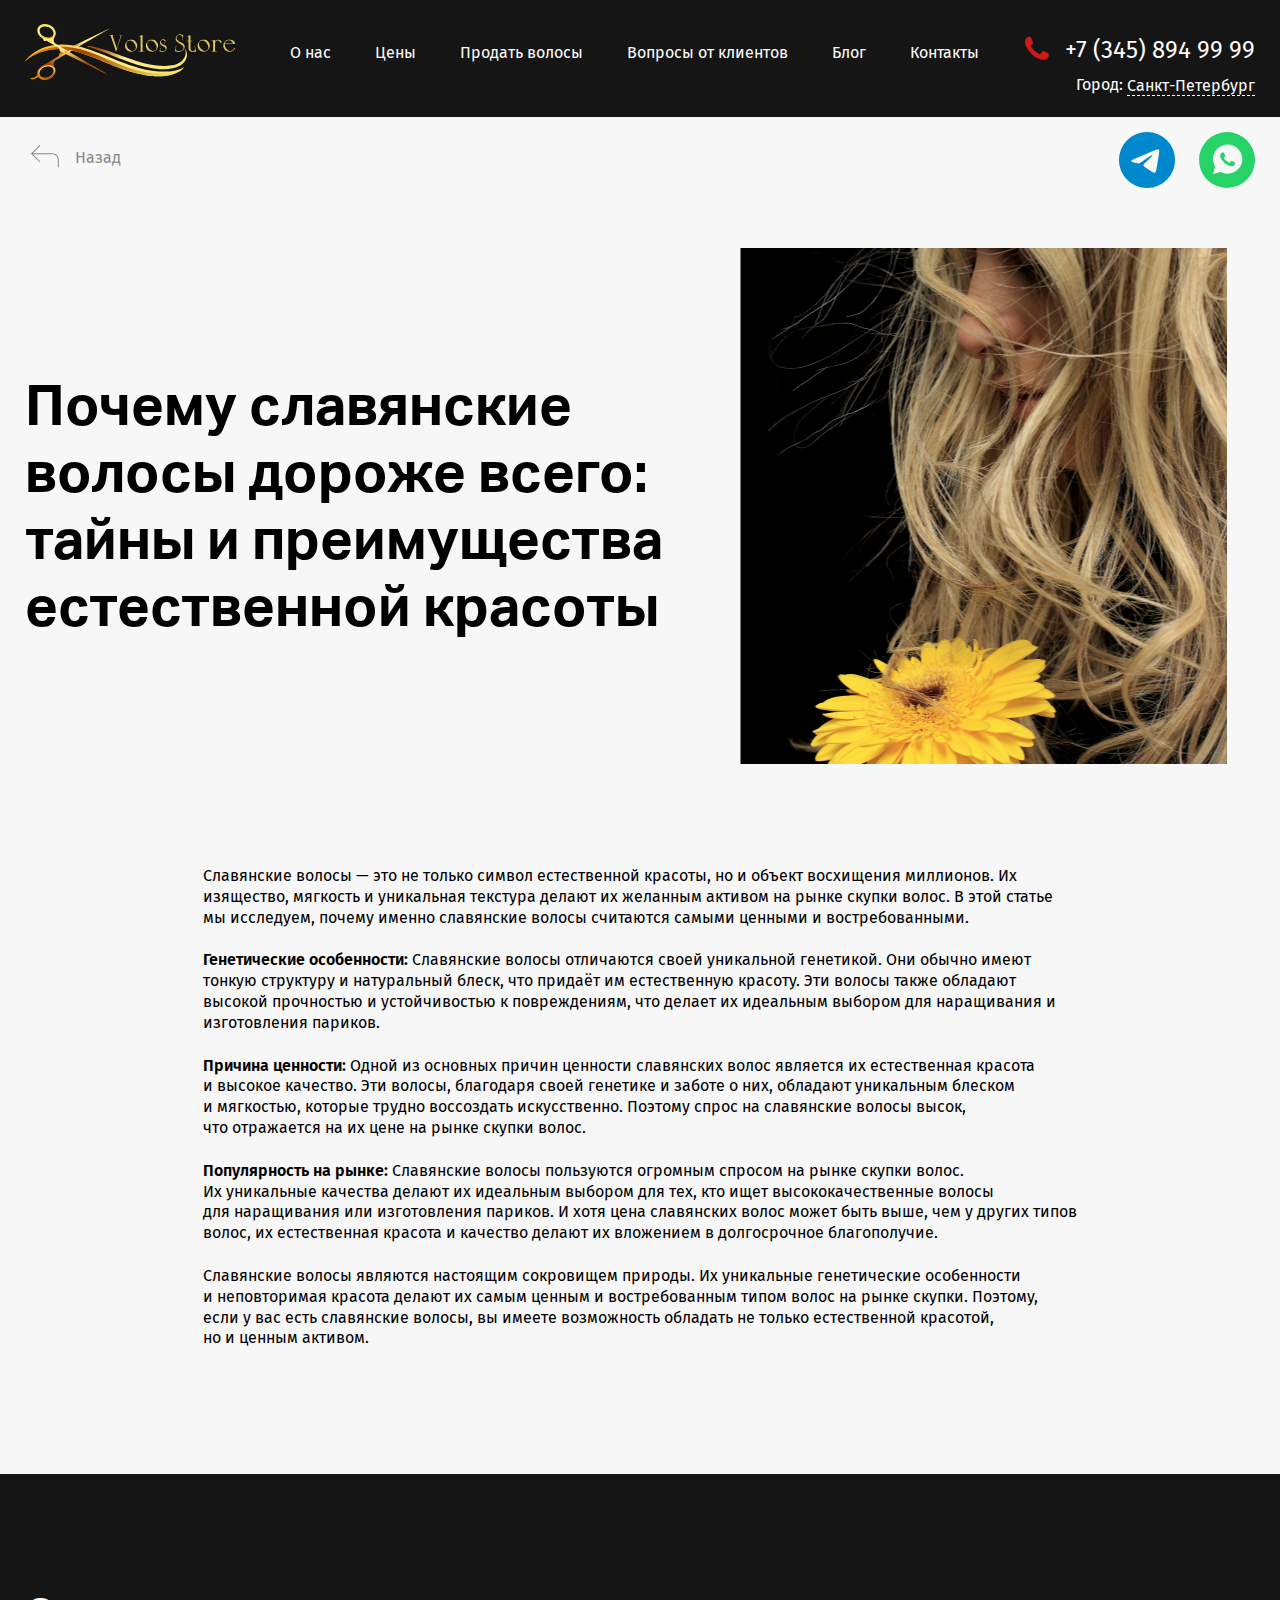
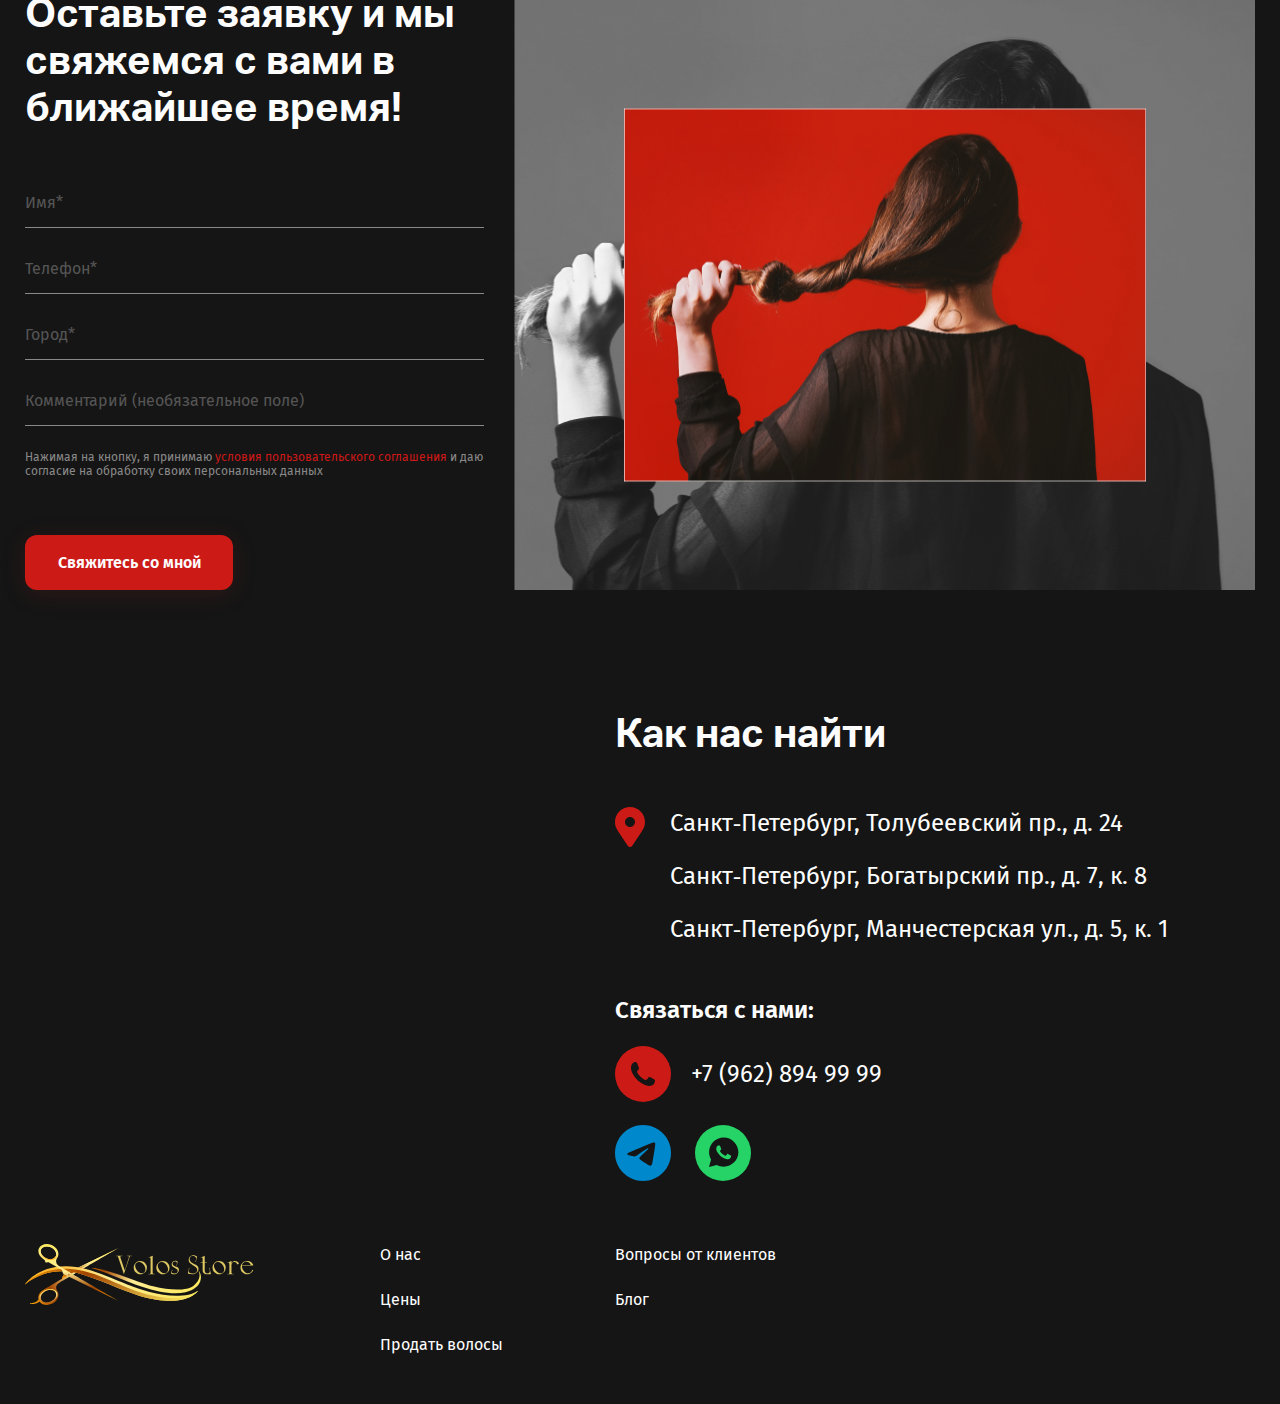
==== single.html @ 48280b81 "Add files via upload" ====
<!DOCTYPE html>
<html lang="ru">
<head>
	<meta charset="utf-8">
	<meta http-equiv="X-UA-Compatible" content="IE=edge" >
	<meta name="viewport" content="width=device-width, initial-scale=1.0">
	<meta name="description" content="">
	<link rel="stylesheet" type="text/css" href="style.css">
	<link rel="icon" type="image/png" href="favicon/favicon.ico" sizes="16x16">	
	<link rel="preconnect" href="https://fonts.googleapis.com">
	<link rel="preconnect" href="https://fonts.gstatic.com" crossorigin>
	<link href="https://fonts.googleapis.com/css2?family=Fira+Sans:ital,wght@0,100;0,200;0,300;0,400;0,500;0,600;0,700;0,800;0,900;1,100;1,200;1,300;1,400;1,500;1,600;1,700;1,800;1,900&display=swap" rel="stylesheet">
	<title></title>
</head>
<body>
	<div class="wrapper">
	<!-- Header -->		
	<header id="header">
		<div class="row">
			<div class="header_site">
				<div class="left">
					<a href="#" class="logo">
						<img src="img/logo.svg" alt="" />
					</a>
				</div>
				<div class="center">
					<div id="respNav">
						<ul class="resp_nav">
							<li><a href="#">О нас</a></li>
							<li><a href="#">Цены</a></li>
							<li><a href="#">Продать волосы</a></li>
							<li><a href="#">Вопросы от клиентов</a></li>
							<li><a href="#">Блог</a></li>
							<li><a href="#">Контакты</a></li>
						</ul>
					</div>
				</div>
				<div class="right">
					<div class="box_right">
						<div>
							<a class="tel_link" href="tel:+73458949999" >
								<svg width="24" height="25" viewBox="0 0 24 25" fill="none" xmlns="http://www.w3.org/2000/svg">
									<g clip-path="url(#clip0_225_394)">
									<path fill-rule="evenodd" clip-rule="evenodd" d="M23.5687 20.6638C22.8279 22.8468 19.9254 23.9355 17.8518 23.754C15.0198 23.5058 11.9382 22.0492 9.59895 20.4449C6.16053 18.0866 2.9397 14.4386 1.06288 10.5675C-0.263529 7.8322 -0.561128 4.46912 1.41169 1.97581C2.14129 1.0542 2.9301 0.561995 4.11571 0.504588C5.76052 0.427012 5.99092 1.33947 6.55573 2.76067C6.97653 3.82346 7.53813 4.90759 7.85174 6.00918C8.43894 8.06495 6.38612 8.15087 6.12692 9.83118C5.96532 10.8909 7.29013 12.312 7.88854 13.0676C9.06135 14.5477 10.471 15.8244 12.0614 16.7956C12.9718 17.3526 14.4422 18.3563 15.4854 17.8025C17.0918 16.9491 16.9398 14.3225 19.1862 15.2115C20.3494 15.6708 21.4758 16.3335 22.5863 16.9138C24.3031 17.809 24.2231 18.7368 23.5687 20.6638C24.0583 19.224 23.0791 22.1037 23.5687 20.6638Z" fill="#CC1A17"/>
									</g>
									<defs>
									<clipPath id="clip0_225_394">
									<rect width="24" height="24" fill="white" transform="translate(0 0.5)"/>
									</clipPath>
									</defs>
								</svg>
								+7 (345) 894 99 99
							</a>
						</div>
						<div>
							<p class="city_link_wrapp">Город: <a class="city_link" href="#">Санкт-Петербург</a></p>
						</div>
					</div>
				</div>
			</div>
		</div>					
	</header>
	<!-- /Header -->
	<!-- Content -->
	<div class="content">
	<!-- Section 1 - Single Page -->
	<section class="sect_1_sp grey_bg">
		<div class="row">
			<div class="header_box">
				<div>
					<a href="#" class="back_link">
						<svg width="40" height="40" viewBox="0 0 40 40" fill="none" xmlns="http://www.w3.org/2000/svg">
							<path d="M6.6665 16.6667L6.31295 17.0202L5.9594 16.6667L6.31295 16.3131L6.6665 16.6667ZM33.8332 30C33.8332 30.2761 33.6093 30.5 33.3332 30.5C33.057 30.5 32.8332 30.2761 32.8332 30L33.8332 30ZM14.6463 25.3536L6.31295 17.0202L7.02006 16.3131L15.3534 24.6464L14.6463 25.3536ZM6.31295 16.3131L14.6463 7.97978L15.3534 8.68689L7.02006 17.0202L6.31295 16.3131ZM6.6665 16.1667L27.3332 16.1667L27.3332 17.1667L6.6665 17.1667L6.6665 16.1667ZM33.8332 22.6667L33.8332 30L32.8332 30L32.8332 22.6667L33.8332 22.6667ZM27.3332 16.1667C30.923 16.1667 33.8332 19.0768 33.8332 22.6667L32.8332 22.6667C32.8332 19.6291 30.3707 17.1667 27.3332 17.1667L27.3332 16.1667Z" fill="#898989"/>
						</svg>
						Назад
					</a>
				</div>
				<div>
					<ul class="socials_list">
						<li><a href="#"><img src="img/tel.svg" alt="" /></a></li>
						<li><a href="#"><img src="img/wp.svg" alt="" /></a></li>
					</ul>
				</div>
			</div>
			<div class="single_article">
				<div class="left">
					<h2>Почему славянские волосы дороже всего: тайны и преимущества естественной красоты</h2>
				</div>
				<div class="right">
					<div class="img_box_5">
						<img src="img/img_20.jpg" alt="" />
					</div>
				</div>
			</div>
			<div class="single_article_text">
				<p>Славянские волосы — это не только символ естественной красоты, но и объект восхищения миллионов. Их изящество, мягкость и уникальная текстура делают их желанным активом на рынке скупки волос. В этой статье мы исследуем, почему именно славянские волосы считаются самыми ценными и востребованными.</p>
				<p><span>Генетические особенности:</span> Славянские волосы отличаются своей уникальной генетикой. Они обычно имеют тонкую структуру и натуральный блеск, что придаёт им естественную красоту. Эти волосы также обладают высокой прочностью и устойчивостью к повреждениям, что делает их идеальным выбором для наращивания и изготовления париков.</p>
				<p><span>Причина ценности:</span> Одной из основных причин ценности славянских волос является их естественная красота и высокое качество. Эти волосы, благодаря своей генетике и заботе о них, обладают уникальным блеском и мягкостью, которые трудно воссоздать искусственно. Поэтому спрос на славянские волосы высок, что отражается на их цене на рынке скупки волос.</p>
				<p><span>Популярность на рынке:</span> Славянские волосы пользуются огромным спросом на рынке скупки волос. Их уникальные качества делают их идеальным выбором для тех, кто ищет высококачественные волосы для наращивания или изготовления париков. И хотя цена славянских волос может быть выше, чем у других типов волос, их естественная красота и качество делают их вложением в долгосрочное благополучие.</p>
				<p>Славянские волосы являются настоящим сокровищем природы. Их уникальные генетические особенности и неповторимая красота делают их самым ценным и востребованным типом волос на рынке скупки. Поэтому, если у вас есть славянские волосы, вы имеете возможность обладать не только естественной красотой, но и ценным активом.</p>
			</div>
		</div>
	</section>
	<!-- Section 1 - Single Page -->
	<!-- Section 9 - Main Page -->
	<section class="sect_9_mp black_bg">
		<div class="row_3">
			<div class="contacts_templ">
				<div class="left">
					<div class="h2_wrapp">
						<h2>Оставьте заявку и мы свяжемся с вами в ближайшее время!</h2>
					</div>
					<form class="form">
						<div class="input_wrapp">
							<input type="text" name="name" placeholder="Имя*" />
						</div>
						<div class="input_wrapp">
							<input type="text" name="tel" placeholder="Телефон*" />
						</div>
						<div class="input_wrapp">
							<input type="text" name="city" placeholder="Город*" />
						</div>
						<div class="input_wrapp">
							<input type="text" name="comment" placeholder="Комментарий (необязательное поле)" />
						</div>
						<div class="form_text">
							<p>Нажимая на кнопку, я принимаю <a href="#">условия пользовательского соглашения</a> и даю согласие на обработку своих персональных данных</p>
						</div>
						<div class="submit_wrapp">
							<button type="submit" class="red_pill">Свяжитесь со мной</button>
						</div>
					</form>
				</div>
				<div class="right">
					<div class="img_box_4">
						<img src="img/img_18.jpg" alt="" />
						<img src="img/img_19.jpg" alt="" />
					</div>
				</div>
			</div>
		</div>
	</section>
	<!-- /Section 9 - Main Page -->
	<!-- Section 10 - Main Page -->
	<section class="sect_10_mp black_bg">
		<div class="row_3">
			<div class="contacts_article">
				<div class="left">
					<div class="map_box">
						<div id="map" data-zoom ="16" data-lat ="30.351900" data-long="60.079801" ></div>
					</div>
				</div>
				<div class="right">
					<div class="h2_wrapp">
						<h2>Как нас найти</h2>
					</div>
					<div class="contact_thumb">
						<svg width="30" height="40" viewBox="0 0 30 40" fill="none" xmlns="http://www.w3.org/2000/svg">
						<path d="M15 0C6.71625 0 0 6.71625 0 15C0 18.2619 1.06938 21.255 2.84688 23.7062C2.87875 23.765 2.88375 23.8306 2.92 23.8869L12.92 38.8869C13.3838 39.5825 14.165 40 15 40C15.835 40 16.6162 39.5825 17.08 38.8869L27.08 23.8869C27.1169 23.8306 27.1213 23.765 27.1531 23.7062C28.9306 21.255 30 18.2619 30 15C30 6.71625 23.2838 0 15 0ZM15 20C12.2387 20 10 17.7612 10 15C10 12.2387 12.2387 10 15 10C17.7612 10 20 12.2387 20 15C20 17.7612 17.7612 20 15 20Z" fill="#CC1A17"/>
						</svg>
						<p>Санкт‑Петербург, Толубеевский пр., д. 24
						<p>Санкт‑Петербург, Богатырский пр., д. 7, к. 8
						<p>Санкт‑Петербург, Манчестерская ул., д. 5, к. 1
					</div>
					<div class="contacts_links">
						<h3>Связаться с нами:</h3>
						<div>
							<a href="tel:+79628949999" class="contact_link">
								<svg width="56" height="56" viewBox="0 0 56 56" fill="none" xmlns="http://www.w3.org/2000/svg">
								<rect width="56" height="56" rx="28" fill="#CC1A17"/>
								<g clip-path="url(#clip0_225_260)">
								<path fill-rule="evenodd" clip-rule="evenodd" d="M39.5687 36.7932C38.8279 39.0444 35.9254 40.1671 33.8518 39.9799C31.0198 39.7239 27.9382 38.2218 25.599 36.5675C22.1605 34.1355 18.9397 30.3737 17.0629 26.3818C15.7365 23.5611 15.4389 20.093 17.4117 17.5219C18.1413 16.5715 18.9301 16.0639 20.1157 16.0047C21.7605 15.9247 21.9909 16.8657 22.5557 18.3312C22.9765 19.4272 23.5381 20.5452 23.8517 21.6811C24.4389 23.8011 22.3861 23.8897 22.1269 25.6224C21.9653 26.7152 23.2901 28.1807 23.8885 28.9599C25.0613 30.4862 26.471 31.8027 28.0614 32.8043C28.9718 33.3787 30.4422 34.4137 31.4854 33.8425C33.0918 32.9626 32.9398 30.254 35.1862 31.1707C36.3494 31.6443 37.4758 32.3278 38.5863 32.9262C40.3031 33.8493 40.2231 34.8061 39.5687 36.7932C40.0583 35.3085 39.0791 38.278 39.5687 36.7932Z" fill="#151515"/>
								</g>
								<defs>
								<clipPath id="clip0_225_260">
								<rect width="24" height="24" fill="white" transform="translate(16 16)"/>
								</clipPath>
								</defs>
								</svg>
								+7 (962) 894 99 99
							</a>
						</div>
						<div>
							<ul class="socials_list socials_list_2">
								<li><a href="#"><img src="img/tel_2.svg" alt="" /></a></li>
								<li><a href="#"><img src="img/wp_2.svg" alt="" /></a></li>
							</ul>
						</div>
					</div>
				</div>
			</div>
		</div>
	</section>
	<!-- /Section 10 - Main Page -->
	</div>
	<!-- /Content -->
	<!-- Footer -->
	<footer class="footer_section">
		<div class="row_3">
			<div class="footer_templ">
				<div>
					<a href="#" class="logo">
						<img src="img/logo_footer.svg" alt="" />
					</a>
				</div>
				<div>
					<ul class="footer_nav">
						<li><a href="#">О нас</a></li>
						<li><a href="#">Цены</a></li>
						<li><a href="#">Продать волосы</a></li>
					</ul>
					<ul class="footer_nav">
						<li><a href="#">Вопросы от клиентов</a></li>
						<li><a href="#">Блог</a></li>
					</ul>
				</div>
			</div>
		</div>
	</footer>
	<!-- /Footer -->
	</div>
	<link rel="stylesheet" type="text/css" href="responsive.css">
	<link rel="stylesheet" type="text/css" href="slick/slick.css">
	<script src="vendors/js/jquery.js"></script>
	<script src="vendors/js/massonry.js"></script>
	<script src="vendors/js/marquee.min.js"></script>
	<script src="slick/slick.min.js"></script>
	<script src="https://api-maps.yandex.ru/2.0-stable/?load=package.standard&lang=ru-RU"></script>
	<script src="js/scripts.js"></script>
</body>
</html>
---- style.css ----
@charset "utf-8";

/*------------------*/
/*-- Fonts --*/
/*------------------*/

@font-face {
    font-family: 'Aktiv Grotesk Corp';
    src: url('fonts/AktivGroteskCorp-Bold.eot');
    src: url('fonts/AktivGroteskCorp-Bold.eot?#iefix') format('embedded-opentype'),
        url('fonts/AktivGroteskCorp-Bold.woff2') format('woff2'),
        url('fonts/AktivGroteskCorp-Bold.woff') format('woff'),
        url('fonts/AktivGroteskCorp-Bold.ttf') format('truetype'),
        url('fonts/AktivGroteskCorp-Bold.svg#AktivGroteskCorp-Bold') format('svg');
    font-weight: bold;
    font-style: normal;
    font-display: swap;
}

/*-------------------------------------------*/
/* BASIC SETUP */
/*-------------------------------------------*/

* {
    margin: 0;
    padding: 0;
    -webkit-box-sizing: border-box;
    -moz-box-sizing: border-box;
    box-sizing: border-box;
}

html {
    -webkit-text-size-adjust: 100%;
}

html,
body {
    min-height: 100%;
    min-width: 100%;
    height: 100%;
}

body {
    background: #ffffff;
}

.wrapper {
    position: relative;
    display: flex;
    display: -ms-flexbox;
    display: -webkit-flex;
    flex-direction: column;
    -webkit-flex-direction: column;
    -ms-flex-direction: column;
    min-height: 100%;
    min-height: 100vh;
    padding-top: 117px;
    overflow-x: hidden;
    overflow-y: auto;
}

header {
    flex: 0 0 auto;
    -webkit-flex: 0 0 auto;
}

.content {
    flex: 1 0 auto;
    -webkit-flex: 1 0 auto;
}

footer {
    flex: 0 0 auto;
    -webkit-flex: 0 0 auto;
}

::-webkit-input-placeholder {color:#555555;}
::-moz-placeholder          {color:#555555;}
:-moz-placeholder           {color:#555555;}
:-ms-input-placeholder      {color:#555555;}

input,
textarea,
button,
select,
a,
img {
    outline: none;
}

select {
    -webkit-appearance: none;
    appearance: none;
    -moz-appearance;
    text-indent: 0.01px;
    text-overflow: "";
}

*::-ms-expand { display: none; }

input::-webkit-outer-spin-button,
input::-webkit-inner-spin-button {
    -webkit-appearance: none;
}

input[type="number"] {
    -moz-appearance: textfield;
}

input {
    -webkit-appearance: none;
    -moz-appearance
}

button {
    -webkit-appearance: none;
    -moz-appearance
}

textarea {
    resize: none;
    overflow: auto;
    -webkit-appearance: none;
    -moz-appearance;
}

input::-webkit-input-placeholder       {opacity: 1; transition: opacity .3s ease;}
input::-moz-placeholder                {opacity: 1; transition: opacity .3s ease;}
input:-moz-placeholder                 {opacity: 1; transition: opacity .3s ease;}
input:-ms-input-placeholder            {opacity: 1; transition: opacity .3s ease;}
input:focus::-webkit-input-placeholder {opacity: 0; transition: opacity .3s ease;}
input:focus::-moz-placeholder          {opacity: 0; transition: opacity .3s ease;}
input:focus:-moz-placeholder           {opacity: 0; transition: opacity .3s ease;}
input:focus:-ms-input-placeholder      {opacity: 0; transition: opacity .3s ease;}

textarea::-webkit-input-placeholder       {opacity: 1; transition: opacity .3s ease;}
textarea::-moz-placeholder                {opacity: 1; transition: opacity .3s ease;}
textarea:-moz-placeholder                 {opacity: 1; transition: opacity .3s ease;}
textarea:-ms-input-placeholder            {opacity: 1; transition: opacity .3s ease;}
textarea:focus::-webkit-input-placeholder {opacity: 0; transition: opacity .3s ease;}
textarea:focus::-moz-placeholder          {opacity: 0; transition: opacity .3s ease;}
textarea:focus:-moz-placeholder           {opacity: 0; transition: opacity .3s ease;}
textarea:focus:-ms-input-placeholder      {opacity: 0; transition: opacity .3s ease;}

.clearfix:after,
.clearfix:before {
    display: block;
    content: "";
}

/*-------------------------------------------*/
/* ----- DEFAULT STYLES ------ */
/*-------------------------------------------*/

section {
    position: relative;
    padding: 10px 0;
}

h1 {
    font-family: 'Aktiv Grotesk Corp';
    font-weight: bold;
    font-size: 56px;
    line-height: 120%;
    color: #272727;
}

h2 {
    font-family: 'Aktiv Grotesk Corp';
    font-weight: bold;
    font-size: 56px;
    line-height: 66px;
    color: #FDFDFD;
}

h3 {
    font-family: 'Aktiv Grotesk Corp';
    font-weight: bold;
    font-size: 40px;
    line-height: 47px;
    color: #272727;
}

h4 {
    font-family: 'Fira Sans';
    font-weight: normal;
    font-size: 16px;
    line-height: 130%;
    color: #000;
}

p {
    font-family: 'Fira Sans';
    font-weight: normal;
    font-size: 16px;
    line-height: 130%;
    color: #000;
}

a {
    text-decoration: none;
    font-family: 'Fira Sans';
    font-weight: normal;
    font-size: 16px;
    line-height: 130%;
    color: #000;
}

li {
    list-style: none;
    font-family: 'Fira Sans';
    font-weight: normal;
    font-size: 16px;
    line-height: 130%;
    color: #000;
}

img {
    outline: none;
    border: 1px solid transparent;
    border: none;
}

button:hover,
button:active,
a:hover,
a:active {
    -webkit-tap-highlight-color: rgba(0,0,0,0); 
    -webkit-tap-highlight-color: transparent;
}

input {

}

input:focus {

}

textarea {

}

textarea:focus {

}

/*-------------------------------------------*/
/* ----- REUSABLE COMPONENTS ------ */
/*-------------------------------------------*/

.row {
    width: 100%;
    margin: 0 auto;
    max-width: 1400px;
    padding: 0 25px;
}

.row_2 {
    width: 100%;
    margin: 0 auto;
    max-width: 1346px;
    padding: 0 25px;
}

.row_3 {
    width: 100%;
    margin: 0 auto;
    max-width: 1370px;
    padding: 0 25px;
}

.overflow_wrapp {
    overflow: hidden;
}

.align_center {
    text-align: center;
}

.align_right {
    text-align: right;
}

.align_left {
    text-align: left;
}

/*-------------------------------------------*/
/* ----- HEADER ------ */
/*-------------------------------------------*/

#header {
    width: 100%;
    padding: 14px 0 11px 0;
    background: #151515;
/*    position: fixed;*/
    position: absolute;
    top: 0;
    left: 0;
    z-index: 3;
}

.header_site {
    display: flex;
    flex-wrap: wrap;
}

.header_site > .left {
    width: 225px;
    padding: 10px 10px 10px 0;
}

.header_site > .center {
    width: calc(100% - 465px);
    padding: 10px 26px 10px 30px;
}

.header_site > .right {
    width: 240px;
    padding: 14px 0 10px 10px;
}

.logo {
    display: inline-block;
    vertical-align: top;
}

.logo img {
    display: block;
    width: auto;
    height: auto;
    max-width: 100%;
}

#respNav {
    padding: 19px 0 0 0;
}

.resp_nav {
    display: flex;
    justify-content: space-between;
}

.resp_nav li {
    padding: 0 10px;
}

.resp_nav li a {
    font-size: 16px;
    line-height: 19px;
    color: #FDFDFD;
    cursor: pointer;
    -webkit-transition-property: color;
    -webkit-transition-duration: .3s;
    -webkit-transition-timing-function: ease;

    -moz-transition-property: color;
    -moz-transition-duration: .3s;
    -moz-transition-timing-function: ease;

    -ms-transition-property: color;
    -ms-transition-duration: .3s;
    -ms-transition-timing-function: ease;

    -o-transition-property: color;
    -o-transition-duration: .3s;
    -o-transition-timing-function: ease;

    transition-property: color;
    transition-duration: .3s;
    transition-timing-function: ease;
}

.resp_nav li a:link,
.resp_nav li a:visited {
    color: #FDFDFD;
}

.resp_nav li a:active,
.resp_nav li a.active,
.resp_nav li a:hover {
    color: #CF1817;
}

.box_right {
    text-align: right;
}

.box_right > div {
    padding: 5px 0;
}

.box_right > div:last-child {
    padding-bottom: 0;
}

.tel_link {
    font-size: 24px;
    line-height: 29px;
    color: #FDFDFD;
    -webkit-transition-property: color;
    -webkit-transition-duration: .3s;
    -webkit-transition-timing-function: ease;

    -moz-transition-property: color;
    -moz-transition-duration: .3s;
    -moz-transition-timing-function: ease;

    -ms-transition-property: color;
    -ms-transition-duration: .3s;
    -ms-transition-timing-function: ease;

    -o-transition-property: color;
    -o-transition-duration: .3s;
    -o-transition-timing-function: ease;

    transition-property: color;
    transition-duration: .3s;
    transition-timing-function: ease;
}

.tel_link:link,
.tel_link:visited {
    color: #FDFDFD;
}

.tel_link:active,
.tel_link.active,
.tel_link:hover {
    color: #CF1817;
}

.tel_link svg {
    margin-right: 10px;
    position: relative;
    top: 3px;
}

.city_link_wrapp {
    font-size: 16px;
    line-height: 19px;
    color: #FDFDFD;
}

.city_link {
    display: inline-block;
    vertical-align: top;
    padding-top: 1px;
    font-size: 16px;
    line-height: 19px;
    color: #FDFDFD;
    border-bottom: 1px dashed #FDFDFD;
    -webkit-transition-property: border;
    -webkit-transition-duration: .3s;
    -webkit-transition-timing-function: ease;

    -moz-transition-property: border;
    -moz-transition-duration: .3s;
    -moz-transition-timing-function: ease;

    -ms-transition-property: border;
    -ms-transition-duration: .3s;
    -ms-transition-timing-function: ease;

    -o-transition-property: border;
    -o-transition-duration: .3s;
    -o-transition-timing-function: ease;

    transition-property: border;
    transition-duration: .3s;
    transition-timing-function: ease;
}

.city_link:link,
.city_link:visited {
    border-bottom: 1px dashed #FDFDFD;
}

.city_link:active,
.city_link.active,
.city_link:hover {
    border-bottom: 1px dashed transparent;
}



/* ----- Responsive Menu Button ------ */

.respmenubtn {
    /*display: inline-block;*/
    display: none;
    vertical-align: top;
    width: 26px;
    height: 26px;
    background: transparent;
    cursor: pointer;
    position: relative;
    top: 12px;
    z-index: 11;
    border: 1px solid transparent;
    margin-left: 10px;
}

.respmenubtn span {
    display: block;
    width: 24px;
    height: 2px;
    background: #1565C0;
    border-radius: 2px;
    -webkit-border-radius: 2px;
    margin: 0 auto 6px auto;
    -webkit-transition-property: transform, border, background;
    -webkit-transition-duration: .3s;
    -webkit-transition-timing-function: ease;

    -moz-transition-property: transform, border, background;
    -moz-transition-duration: .3s;
    -moz-transition-timing-function: ease;

    -ms-transition-property: transform, border, background;
    -ms-transition-duration: .3s;
    -ms-transition-timing-function: ease;

    -o-transition-property: transform, border, background;
    -o-transition-duration: .3s;
    -o-transition-timing-function: ease;

    transition-property: transform, border, background;
    transition-duration: .3s;
    transition-timing-function: ease;
}

.respmenubtn span:last-child {
    margin: 0 auto;
}

.respmenubtn:active {
    -webkit-tap-highlight-color: rgba(0,0,0,0); 
    -webkit-tap-highlight-color: transparent;
}

.respmenubtn:hover span {
    background: #FD8C04;
}

.respmenubtn.active span {
    position: relative;
    width: 30px;
    top: 0;
    left: -2px;
    background: #FD8C04;
}

.respmenubtn.active span:last-child {
    display: none;
}

.respmenubtn.active span:first-child {
    -webkit-transform: rotate(45deg);
    -moz-transform: rotate(45deg);
    -o-transform: rotate(45deg);
    transform: rotate(45deg);
    margin: 3px 0 0 0;
    position: relative;
    top: 2px;
    left: -2px;
}

.respmenubtn.active span:nth-child(2) {
    -webkit-transform: rotate(-45deg);
    -moz-transform: rotate(-45deg);
    -o-transform: rotate(-45deg);
    transform: rotate(-45deg);
}

/* ----- / Responsive Menu Button ------ */

/*-------------------------------------------*/
/* ----- CONTENT ------ */
/*-------------------------------------------*/

/*-- Section 1 - Main Page --*/

.sect_1_mp {
    background: #F7F7F7;
    position: relative;
    overflow: hidden;
}

.sect_1_mp > .row {
    position: relative;
    z-index: 2;
}

.shape {
    position: absolute;
    top: -2px;
    right: 26px;
}

.promo_img {
    background-position: center;
    background-size: cover;
    position: absolute;
    top: 0;
    left: 0;
    width: calc(50% - 20px);
    height: 100%;
}

.article {
    display: flex;
    justify-content: flex-end;
}

.right_descript {
    width: calc(50% + 20px);
    padding-left: 20px;
}

.socials_list {
    display: flex;
    justify-content: flex-end;
    margin: 0 -12px;
}

.socials_list li {
    padding: 5px 12px;
}

.socials_list li a {
    display: block;
    width: 56px;
    height: 56px;
    border-radius: 50%;
    cursor: pointer;
    position: relative;
    -webkit-transition-property: top;
    -webkit-transition-duration: .3s;
    -webkit-transition-timing-function: ease;

    -moz-transition-property: top;
    -moz-transition-duration: .3s;
    -moz-transition-timing-function: ease;

    -ms-transition-property: top;
    -ms-transition-duration: .3s;
    -ms-transition-timing-function: ease;

    -o-transition-property: top;
    -o-transition-duration: .3s;
    -o-transition-timing-function: ease;

    transition-property: top;
    transition-duration: .3s;
    transition-timing-function: ease;
}

.socials_list li a:link,
.socials_list li a:visited {
    top: 0;
}

.socials_list li a:active,
.socials_list li a.active,
.socials_list li a:hover {
    top: 10px;
}

.socials_list li a img {
    display: block;
    max-width: 100%;
    width: auto;
}

.article_descript {
    padding: 61px 0 63px 0;
}

.h1_wrapp {
    padding: 15px 0 15px 0;
}

.h1_wrapp h1 {

}

.h1_wrapp h1 span {
    leading-trim: both;
    text-edge: cap;
    background: linear-gradient(180deg, #CF1817 62.88%, #690C0C 111.36%);
    -webkit-background-clip: text;
    -webkit-text-fill-color: transparent;
    background-clip: text;
    text-fill-color: transparent;
}

.h3_wrapp {
    padding: 10px 0;
}

.h3_wrapp h3 {
    font-size: 40px;
    line-height: 120%;
    color: #272727;
}

.red_pill {
    display: inline-flex;
    flex-direction: row;
    justify-content: center;
    align-items: center;
    padding: 16px 15px 16px 15px;
    min-width: 208px;
    min-height: 55px;
    background: #CC1A17;
    box-shadow: 0 4px 25px rgba(147, 41, 36, .2);
    border-radius: 12px;
    border: none;
    font-family: 'Fira Sans';
    font-weight: 600;
    font-size: 16px;
    line-height: 19px;
    color: #FDFDFD;
    cursor: pointer;
    -webkit-transition-property: box-shadow;
    -webkit-transition-duration: .3s;
    -webkit-transition-timing-function: ease;

    -moz-transition-property: box-shadow;
    -moz-transition-duration: .3s;
    -moz-transition-timing-function: ease;

    -ms-transition-property: box-shadow;
    -ms-transition-duration: .3s;
    -ms-transition-timing-function: ease;

    -o-transition-property: box-shadow;
    -o-transition-duration: .3s;
    -o-transition-timing-function: ease;

    transition-property: box-shadow;
    transition-duration: .3s;
    transition-timing-function: ease;
}

.red_pill:link,
.red_pill:visited {
    box-shadow: 0 4px 25px rgba(147, 41, 36, .2);
}

.red_pill:active,
.red_pill.active,
.red_pill:hover {
    box-shadow: 0 4px 25px rgba(147, 41, 36, .8);
}

.article_descript .red_pill {
    margin: 33px 0 20px 0;
}

.present {
    display: inline-flex;
    margin: 27px 0 0 0;
    font-family: 'Aktiv Grotesk Corp';
    font-weight: bold;
    font-size: 24px;
    line-height: 28px;
    color: #272727;
}

.box {
    display: inline-block;
    vertical-align: top;
    width: 36px;
    height: 36px;
    background-image: url(img/box.svg);
    background-position: center;
    background-repeat: no-repeat;
    background-size: contain;
}

.present i {
    margin-right: 15px;
    position: relative;
    top: -5px;
}

/*-- /Section 1 - Main Page --*/

/*-- Section 2 - Main Page --*/

.black_bg {
    background: #151515;
}

.sect_2_mp {
    padding-bottom: 1px;
    z-index: 2;
}

.thumbnails {
    display: flex;
    flex-wrap: wrap;
    justify-content: center;
    margin: 86px 0 84px 0;
}

.thumb {
    width: calc(25% - 40px);
    margin: 20px;
    max-width: 272px;
    background: #404040;
    box-shadow: 7px 7px 13px rgba(20, 20, 20, .4), 10px 7px 30.4px rgba(122, 40, 40, 0.1);
    border-radius: 12px;
    padding: 23px 22px 10px 22px;
}

.thumb_header {
    position: relative;
    padding: 9px 0 10px 50px;
}

.thumb_header img {
    position: absolute;
    top: 0;
    left: 0;
}

.thumb_header h3 {
    font-family: 'Fira Sans';
    font-weight: 600;
    font-size: 16px;
    line-height: 19px;
    color: #FDFDFD;
}

.thumb_content {
    padding: 12px 0 12px 0;
}

.thumb_content p {
    font-size: 16px;
    line-height: 19px;
    color: #FDFDFD;
}

.article_2 {
    display: flex;
    flex-wrap: wrap;
}

.article_2 > .left {
    width: calc(100% - 667px);
    padding: 0px 55px 0 0;
}

.article_2 > .right {
    width: 667px;
    padding: 12px 0 0 0;
}

.article_2 h2 {
    padding: 0 0 26px 0;
}

.article_2 p {
    padding: 26px 0 12px 0;
    font-size: 16px;
    line-height: 130%;
    color: #FDFDFD;
}

.article_2 ul {

}

.article_2 ul li {
    display: block;
    position: relative;
    margin: 23px 0;
    padding: 0 0 0 25px;
    font-size: 16px;
    line-height: 130%;
    color: #FDFDFD;
}

.article_2 ul li:before {
    display: block;
    content: "";
    position: absolute;
    top: 5px;
    left: 0;
    width: 8px;
    height: 8px;
    background: #CC1A17;
    border-radius: 50%;
}

.article_2 ul li span {
    color: #CC1A17;
    font-weight: 600;
}

.img_box {
    width: 667px;
    height: 539px;
    position: relative;
    overflow: hidden;
}

.img_box img:nth-child(1) {
    display: block;
    width: auto;
    height: auto;
    min-width: 100%;
    min-height: 100%;
    position: absolute;
    top: 50%;
    left: 50%;
    transform: translate(-50%, -50%);
    filter: grayscale(100);
}

.img_box img:nth-child(2) {
    display: block;
    width: auto;
    height: auto;
    max-width: 100%;
    max-height: 100%;
    position: absolute;
    top: 50%;
    left: 50%;
    transform: translate(-50%, -50%);
    z-index: 2;
}

.gallery_wrapp {
    padding: 106px 0 104px 0;
}

.h2_wrapp {

}

.h2_wrapp h2 {

}

.gallery {
    display: flex;
    flex-wrap: wrap;
    margin: 43px -15px;
}

.gal_item {
    width: calc(25% - 30px);
    margin: 12px 15px;
}

.moved_line_wrapp {
    position: relative;
    top: 1px;
}

.moved_line_wrapp:before {
    display: block;
    content: "";
    width: 130% ;
    height: 90px;
    background: radial-gradient(103.56% 84.91% at 42.88% 45%, #D51817 0%, #76070D 100%), #CF1817;
    border: 1px solid #151515;
    position: absolute;
    top: -40px;
    left: -27%;
    transform: rotate(9deg);
}

.moved_line {
    white-space: nowrap;
    height: 90px;
    background: radial-gradient(144.44% 118.43% at 42.88% 45%, #D51817 0%, #76070D 100%);
    border: 1px solid #070E0D;
    overflow: hidden;
    position: relative;
    z-index: 2;
}

.moved_line p {
    display: inline-block;
    vertical-align: top;
    padding: 0 50px;
    text-transform: uppercase;
    font-family: 'Aktiv Grotesk Corp';
    font-weight: 700;
    font-size: 24px;
    line-height: 89px;
    color: #070E0D;
}

/*-- /Section 2 - Main Page --*/

/*-- Section 3 - Main Page --*/

.sect_3_mp {

}

.grey_bg {
    background-color: #F7F7F7;
}

.thumbnails_2 {
    display: flex;
    flex-wrap: wrap;
    border-radius: 10px;
    overflow: hidden;
    margin: 106px auto 94px auto;
}

.thumb_2 {
    width: 33.33%;
    min-height: 300px;
    overflow: hidden;
    position: relative;
    background-color: #FDFDFD;
    padding: 21px 20px 10px 40px;
}

.thumb_2 h3 {
    padding: 9px 0;
    font-weight: 700;
    font-size: 40px;
    line-height: 47px;
    color: #272727;
}

.thumb_2 ul {

}

.thumb_2 ul li {
    margin: 20px 0;
    display: block;
    position: relative;
    padding-left: 25px;
    font-size: 16px;
    line-height: 19px;
    color: #272727;
}

.thumb_2 ul li:before {
    display: block;
    content: "";
    width: 8px;
    height: 8px;
    background: #CC1A17;
    position: absolute;
    top: 4px;
    left: 0;
    border-radius: 50%;
}

.thumb_2 {

}

.thumb_2 img {
    display: block;
    width: auto;
    height: auto;
    min-width: 100%;
    min-height: 100%;
    position: absolute;
    top: 50%;
    left: 50%;
    transform: translate(-50%, -50%);
}

/*-- /Section 3 - Main Page --*/

/*-- Section 4 - Main Page --*/

.article_3 {
    display: flex;
    flex-wrap: wrap;
}

.article_3 > .left {
    width: calc(100% - 651px);
    padding-right: 45px;
}

.article_3 > .right {
    width: 651px;
}

.article_3 {

}

.article_3 h2 {
    padding: 33px 0 25px 0;
    font-weight: 700;
    font-size: 40px;
    line-height: 47px;
    background: linear-gradient(180deg, #CF1817 62.88%, #690C0C 111.36%);
    -webkit-background-clip: text;
    -webkit-text-fill-color: transparent;
    background-clip: text;
    text-fill-color: transparent;
}

.article_3 h3 {
    padding: 25px 0;
    font-family: 'Fira Sans';
    font-weight: normal;
    font-size: 24px;
    line-height: 29px;
    color: #030303;
}

.table_price {
    max-width: 435px;
}

.table_price .table_row {
    display: flex;
    padding: 5px 0;
}

.table_price .table_row > div:nth-child(1) {
    width: 50%;
    padding: 5px 5px 5px 0;
}

.table_price .table_row > div:nth-child(2) {
    width: 50%;
    padding: 5px 0 5px 5px;
}

.table_price .table_row > div:nth-child(1) p {
    position: relative;
    padding-left: 17px;
    font-size: 24px;
    line-height: 29px;
    color: #030303;
}

.table_price .table_row > div:nth-child(2) p {
    text-align: right;
    font-weight: 600;
    font-size: 24px;
    line-height: 29px;
    color: #030303;
}

.table_price .table_row > div:nth-child(1) p:before {
    display: block;
    content: "";
    width: 8px;
    height: 8px;
    background: #CC1A17;
    position: absolute;
    top: 11px;
    left: 0;
    border-radius: 50%;
}

.important_box {
    max-width: 500px;
    margin: 25px 0;
    padding: 5px 5px 5px 80px;
    position: relative;
}

.important_box:before {
    display: block;
    content: "";
    width: 56px;
    height: 56px;
    background-position: center;
    background-size: contain;
    background-image: url(img/important.svg);
    position: absolute;
    top: 6px;
    left: 0;
}

.important_box p {
    font-size: 24px;
    line-height: 29px;
    color: #030303;
}

.img_box_2 {
    width: 651px;
    height: 539px;
    position: relative;
    overflow: hidden;
}

.img_box_2 img:nth-child(1) {
    display: block;
    width: auto;
    height: auto;
    min-width: 100%;
    min-height: 100%;
    position: absolute;
    top: 50%;
    left: 50%;
    transform: translate(-50%, -50%);
    filter: grayscale(100);
}

.img_box_2 img:nth-child(2) {
    display: block;
    width: auto;
    height: auto;
    max-width: 100%;
    max-height: 100%;
    position: absolute;
    top: 50%;
    left: 50%;
    transform: translate(-50%, -50%);
    z-index: 2;
}

/*-- /Section 4 - Main Page --*/

/*-- Section 5 - Main Page --*/

.sect_5_mp {

}

.article_4 {
    display: flex;
    flex-wrap: wrap;
    align-items: flex-end;
    padding: 86px 0 58px 0;
}

.article_4 > .left {
    width: 651px;
}

.article_4 > .right {
    width: calc(100% - 651px);
    padding-left: 35px;
}

.img_box_3 {
    width: 651px;
    height: 539px;
    position: relative;
    overflow: hidden;
}

.img_box_3 img:nth-child(1) {
    display: block;
    width: auto;
    height: auto;
    min-width: 100%;
    min-height: 100%;
    position: absolute;
    top: 50%;
    left: 50%;
    transform: translate(-50%, -50%);
    filter: grayscale(100);
}

.img_box_3 img:nth-child(2) {
    display: block;
    width: auto;
    height: auto;
    max-width: 100%;
    max-height: 100%;
    position: absolute;
    top: 50%;
    left: 50%;
    transform: translate(-50%, -50%);
    z-index: 2;
}

.article_4_descript {

}

.article_4_descript h2 {
    padding: 25px 0;
    font-weight: 700;
    font-size: 40px;
    line-height: 47px;
    color: #272727;
}

.article_4_descript p {
    padding: 25px 0;
    font-size: 16px;
    line-height: 130%;
    color: #272727;
}

.article_4_descript .red_pill {
    padding-left: 33px;
    padding-right: 33px;
    margin-top: 6px;
}

/*-- /Section 5 - Main Page --*/

/*-- Section 6 - Main Page --*/

.sect_6_mp {

}

.h2_wrapp {

}

.h2_wrapp.black {

}

.h2_wrapp.black h2 {
    font-weight: 700;
    font-size: 40px;
    line-height: 47px;
    color: #272727;
}

.thumbnails_3 {
    display: flex;
    flex-wrap: wrap;
    margin: 31px -15px;
}

.thumb_3 {
    width: calc(25% - 30px);
    height: 154px;
    margin: 15px;
    padding: 20px 25px 10px 25px;
    background: #FDFDFD;
    border: 1px solid #E5E5E5;
    box-shadow: 7px 7px 12.8px rgba(20, 20, 20, 0.05), 10px 7px 30.4px rgba(122, 40, 40, 0.1);
    border-radius: 12px;
}

.thumb_3_header {
    position: relative;
    padding: 7px 0 7px 50px;
}

.thumb_3_header img {
    display: block;
    max-width: 100%;
    width: auto;
    height: auto;
    position: absolute;
    top: 0;
    left: 0;
}

.thumb_3_header h3 {
    font-family: 'Fira Sans';
    font-weight: 600;
    font-size: 16px;
    line-height: 19px;
    color: #272727;
}

.thumb_3_content {
    padding: 15px 0;
}

.thumb_3_content p {
    font-size: 16px;
    line-height: 19px;
    color: #272727;
}

/*-- /Section 6 - Main Page --*/

/*-- Section 7 - Main Page --*/

.sect_7_mp {

}

.shape_2 {
    position: absolute;
    bottom: 0;
    right: 61px;
}

.table_2_wrapp {
    padding: 25px 0 20px 0;
}

.table_2 {
    margin: 48px 0 48px 0;
}

.table_2_row {
    display: flex;
    flex-wrap: wrap;
    align-items: center;
    border-bottom: 1px solid #D2D2D2;
    padding: 27px 180px 29px 170px;
}

.table_2_row:nth-child(1) {
    border-top: 1px solid #D2D2D2;
}

.table_2_row > div:nth-child(1) {
    width: 70px;
    padding: 10px 10px 10px 10px;
}

.table_2_row > div:nth-child(2) {
    width: calc(57% - 70px);
    padding: 10px 10px 10px 10px;
    text-align: center;
}

.table_2_row > div:nth-child(3) {
    width: 43%;
    padding: 10px 10px 10px 10px;
}

.num {

}

.table_2 h3 {
    font-weight: 700;
    font-size: 32px;
    line-height: 37px;
    color: #272727;
}

.table_2_row p {
    font-size: 16px;
    line-height: 130%;
    color: #272727;
}

.table_2_row > div:nth-child(3) p {
    padding: 23px 0 24px 0;
    border-bottom: 1px solid #D2D2D2;
}

.table_2_row > div:nth-child(3) p:nth-child(1) {
    padding-top: 0;
}

.table_2_row > div:nth-child(3) p:last-child {
    border-bottom: none;
    padding-bottom: 0;
}

.table_2_row p.num {
    font-family: 'Aktiv Grotesk Corp';
    font-weight: 700;
    font-size: 40px;
    line-height: 47px;
    color: #CC1A17;
}

.faq_wrapp {
    max-width: 834px;
    padding: 39px 0 46px 0;
}

.faq_wrapp .h2_wrapp {

}

.faqs {
    padding: 28px 0 28px 0;
}

.faq_item {
    padding: 26px 0 27px 0;
    border-bottom: 1px solid #D2D2D2;
}

.faq_item_title {
    position: relative;
    cursor: pointer;
}

.faq_item_title:after {
    display: block;
    content: "";
    width: 32px;
    height: 32px;
    background-position: center;
    background-size: contain;
    background-image: url(img/arrow.svg);
    position: absolute;
    top: calc(50% - 16px);
    right: 3px;
    transform: rotate(0);
    opacity: 1;
    -webkit-transition-property: transform, opacity;
    -webkit-transition-duration: .3s;
    -webkit-transition-timing-function: ease;

    -moz-transition-property: transform, opacity;
    -moz-transition-duration: .3s;
    -moz-transition-timing-function: ease;

    -ms-transition-property: transform, opacity;
    -ms-transition-duration: .3s;
    -ms-transition-timing-function: ease;

    -o-transition-property: transform, opacity;
    -o-transition-duration: .3s;
    -o-transition-timing-function: ease;

    transition-property: transform, opacity;
    transition-duration: .3s;
    transition-timing-function: ease;
}

.faq_item.active .faq_item_title:after {
    transform: rotate(-180deg);
    opacity: .3;
}

.faq_item_title h3 {
    font-weight: 700;
    font-size: 24px;
    line-height: 28px;
    color: #151515;
}

.faq_item_content {
    max-width: 670px;
    padding: 28px 0 0 0;
}

.faq_item_content p {
    font-size: 16px;
    line-height: 130%;
    color: #151515;
}

.dr_title {

}

.dr_content {
    display: none;
}

/*-- /Section 7 - Main Page --*/

/*-- Section 8 - Main Page --*/

.sect_8_mp {

}

.slider_header {
    display: flex;
    flex-wrap: wrap;
}

.slider_header > div:nth-child(1) {
    width: calc(100% - 250px);
    padding: 0 10px 0 0;
}

.slider_header > div:nth-child(2) {
    width: 250px;
    padding: 0 0 0 10px;
}

.slider_header h2 {
    font-weight: 700;
    font-size: 40px;
    line-height: 47px;
    color: #272727;
}

.slider_nums {
    display: flex;
    justify-content: flex-end;
    font-size: 32px;
    line-height: 38px;
    color: #272727; 
}

.slider_nums p {
    letter-spacing: 8px;
    font-size: 32px;
    line-height: 38px;
    color: #272727;
}

#curSl {

}

#slLenght {

}

.slider {
    margin: 34px -14px 75px -14px;
}

.slide {
    padding: 20px 14px 30px 14px;
}

.news_thumb {
    width: 429px;
    background: #FDFDFD;
    border: 1px solid #E5E5E5;
    box-shadow: 7px 7px 24px rgba(86, 18, 18, 0.1);
    border-radius: 12px;
    padding: 24px 24px 21px 24px;
}

.news_thumb .news_img_box {
    display: block;
    height: 245px;
    margin-bottom: 10px;
    overflow: hidden;
    position: relative;
}

.news_thumb .news_img_box img {
    display: block;
    width: auto;
    height: auto;
    min-width: 100%;
    min-height: 100%;
    position: absolute;
    top: 50%;
    left: 50%;
    transform: translate(-50%, -50%);
}

.news_thumb h3 {
    padding: 12px 0;
    font-family: 'Fira Sans';
    font-weight: 600;
    font-size: 16px;
    line-height: 19px;
    color: #272727;
}

.news_thumb p {
    padding: 12px 0;
    font-size: 16px;
    line-height: 130%;
    color: #272727;
}

.news_thumb_content {
    min-height: 146px;
}

.transparent_pill {
    display: inline-flex;
    flex-direction: row;
    justify-content: center;
    align-items: center;
    padding: 16px 15px 16px 15px;
    min-width: 208px;
    min-height: 55px;
    background: transparent;
    border: 2px solid #CC1A17;
    filter: drop-shadow(0px 4px 25px rgba(147, 41, 36, 0.2));
    border-radius: 12px;
    font-family: 'Fira Sans';
    font-weight: 600;
    font-size: 16px;
    line-height: 19px;
    color: #CF1817;
    -webkit-transition-property: background, color;
    -webkit-transition-duration: .3s;
    -webkit-transition-timing-function: ease;

    -moz-transition-property: background, color;
    -moz-transition-duration: .3s;
    -moz-transition-timing-function: ease;

    -ms-transition-property: background, color;
    -ms-transition-duration: .3s;
    -ms-transition-timing-function: ease;

    -o-transition-property: background, color;
    -o-transition-duration: .3s;
    -o-transition-timing-function: ease;

    transition-property: background, color;
    transition-duration: .3s;
    transition-timing-function: ease;
}

.transparent_pill:link,
.transparent_pill:visited {
    background: transparent;
    color: #CF1817;
}

.transparent_pill:active,
.transparent_pill.active,
.transparent_pill:hover {
    background: #CF1817;
    color: #fff;
}

.news_thumb .transparent_pill {
    margin-top: 17px;
}

.prev_arrow {
    width: 32px;
    height: 32px;
    border: none;
    background-color: transparent;
    cursor: pointer;
}

.next_arrow {
    width: 32px;
    height: 32px;
    border: none;
    background-color: transparent;
    cursor: pointer;
}

.slider_nums .prev_arrow {
    margin-right: 20px;
    position: relative;
    top: 3px;
}

.slider_nums .next_arrow {
    margin-left: 20px;
    position: relative;
    top: 3px;
}

/*-- /Section 8 - Main Page --*/

/*-- Section 9 - Main Page --*/

.sect_9_mp {
    padding: 76px 0 40px 0;
}

.black_bg {

}

.contacts_templ {
    display: flex;
    flex-wrap: wrap;
    padding: 40px 0 40px 0;
}

.contacts_templ > .left {
    width: calc(100% - 741px);
    padding-right: 30px;
}

.contacts_templ > .right {
    width: 741px;
    padding: 10px 0 0 0;
}

.contacts_templ h2 {
    font-weight: 700;
    font-size: 40px;
    line-height: 47px;
    color: #FDFDFD;
}

.form {
    padding: 31px 0 20px 0;
}

.form .input_wrapp {
    margin-top: 16px;
}

.input_wrapp {

}

.input_wrapp input {
    display: block;
    width: 100%;
    height: 50px;
    border: none;
    background: transparent;
    border-bottom: 1px solid #898989;
    font-family: 'Fira Sans';
    font-weight: normal;
    font-size: 16px;
    line-height: 49px;
    color: #898989;
}

.form_text {
    padding: 24px 0 24px 0;
}

.form_text p {
    font-size: 12px;
    line-height: 14px;
    color: #898989;
}

.form_text p a {
    font-size: 12px;
    line-height: 14px;
    color: #CF1817;
    border-bottom: 1px solid transparent;
    -webkit-transition-property: border;
    -webkit-transition-duration: .3s;
    -webkit-transition-timing-function: ease;

    -moz-transition-property: border;
    -moz-transition-duration: .3s;
    -moz-transition-timing-function: ease;

    -ms-transition-property: border;
    -ms-transition-duration: .3s;
    -ms-transition-timing-function: ease;

    -o-transition-property: border;
    -o-transition-duration: .3s;
    -o-transition-timing-function: ease;

    transition-property: border;
    transition-duration: .3s;
    transition-timing-function: ease;
}

.form_text p a:link,
.form_text p a:visited {
    border-bottom: 1px solid transparent;
}

.form_text p a:active,
.form_text p a.active,
.form_text p a:hover {
    border-bottom: 1px solid #CF1817;
}

.submit_wrapp {
    padding: 33px 0 10px 0;
}

.submit_wrapp .red_pill {

}

.img_box_4 {
    width: 100%;
    height: 590px;
    position: relative;
    overflow: hidden;
}

.img_box_4 img:nth-child(1) {
    display: block;
    width: auto;
    height: auto;
    min-width: 100%;
    min-height: 100%;
    position: absolute;
    top: 50%;
    left: 50%;
    transform: translate(-50%, -50%);
    filter: grayscale(100);
}

.img_box_4 img:nth-child(2) {
    display: block;
    width: auto;
    height: auto;
    max-width: 100%;
    max-height: 100%;
    position: absolute;
    top: 50%;
    left: 50%;
    transform: translate(-50%, -50%);
    z-index: 2;
}

/*-- /Section 9 - Main Page --*/

/*-- Section 10 - Main Page --*/

.sect_10_mp {

}

.contacts_article {
    display: flex;
    flex-wrap: wrap;
}

.contacts_article > .left {
    width: 590px;
    padding-right: 35px;
}

.contacts_article > .right {
    width: calc(100% - 590px);
}

.map_box {
    height: 465px;
    border-radius: 12px;
    overflow: hidden;
    margin: 5px 0;
}

#map {
    height: 465px;
}

.contacts_article {

}

.contacts_article .h2_wrapp {

}

.contacts_article .h2_wrapp h2 {
    font-size: 40px;
    line-height: 47px;
}

.contact_thumb {
    margin: 40px 0 26px 0;
    padding-left: 55px;
    position: relative;
}

.contact_thumb svg {
    position: absolute;
    top: 10px;
    left: 0;
}

.contact_thumb p {
    padding: 12px 0;
    font-size: 24px;
    line-height: 29px;
    color: #FDFDFD;
}

.contacts_links {

}

.contacts_links h3 {
    padding: 14px 0;
    font-family: 'Fira Sans';
    font-weight: 600;
    font-size: 24px;
    line-height: 29px;
    color: #FDFDFD;
}

.contacts_links > div {
    padding: 7px 0;
}

.contact_link {
    display: inline-flex;
    align-items: center;
    font-size: 24px;
    line-height: 29px;
    color: #FDFDFD;
    -webkit-transition-property: color;
    -webkit-transition-duration: .3s;
    -webkit-transition-timing-function: ease;

    -moz-transition-property: color;
    -moz-transition-duration: .3s;
    -moz-transition-timing-function: ease;

    -ms-transition-property: color;
    -ms-transition-duration: .3s;
    -ms-transition-timing-function: ease;

    -o-transition-property: color;
    -o-transition-duration: .3s;
    -o-transition-timing-function: ease;

    transition-property: color;
    transition-duration: .3s;
    transition-timing-function: ease;
}

.contact_link:link,
.contact_link:visited {
    color: #FDFDFD;
}

.contact_link:active,
.contact_link.active,
.contact_link:hover {
    color: #CF1817;
}

.contact_link svg {
    margin-right: 20px;
}

.socials_list_2 {
    justify-content: flex-start;
}

/*-- /Section 10 - Main Page --*/

/*-- Section 1 - Single Page --*/

.header_box {
    display: flex;
    flex-wrap: wrap;
}

.header_box > div:nth-child(1) {
    width: 50%;
    padding: 10px 10px 10px 0;
}

.header_box > div:nth-child(2) {
    width: 50%;
    padding: 0 0 10px 10px;
}

.back_link {
    display: inline-flex;
    align-items: center;
}

.back_link {
    font-size: 16px;
    line-height: 19px;
    color: #898989;
}

.back_link svg {
    margin-right: 10px;
}

.single_article {
    display: flex;
    flex-wrap: wrap;
    align-items: center;
    padding: 45px 0 45px 0;
}

.single_article > .left {
    width: calc(100% - 515px);
    padding-right: 5%;
}

.single_article > .right {
    width: 515px;
/*    display: flex;
    justify-content: flex-end;*/
}

.single_article h2 {
    font-weight: 700;
    font-size: 56px;
    line-height: 120%;
    color: #000;
}

.img_box_5 {
    width: 487px;
    height: 516px;
    overflow: hidden;
    position: relative;
}

.img_box_5 img {
    display: block;
    width: auto;
    height: auto;
    min-width: 100%;
    position: absolute;
    top: 50%;
    left: 50%;
    transform: translate(-50%, -50%);
}

.single_article_text {
    max-width: 874px;
    margin: 0 auto;
    padding: 46px 0 104px 0;
}

.single_article_text p {
    padding: 11px 0;
    font-size: 16px;
    line-height: 130%;
    color: #000;
}

.single_article_text p span {
    font-weight: 600;
}


/*-- /Section 1 - Single Page --*/


/*-------------------------------------------*/
/* ----- FOOTER ------ */
/*-------------------------------------------*/

footer {

}

.footer_section {
    background: #151515;
    padding: 20px 0 26px 0;
}

.footer_templ {
    display: flex;
    flex-wrap: wrap;
}

.footer_templ > div:nth-child(1) {
    width: 345px;
    padding: 21px 10px 10px 0;
}

.footer_templ > div:nth-child(2) {
    display: flex;
    flex-wrap: wrap;
    width: calc(100% - 345px);
    padding: 10px 0 10px 10px;
}

.logo {
    display: inline-block;
    vertical-align: top;
}

.logo img {
    display: block;
    width: auto;
    height: auto;
    max-width: 100%;
}

.footer_nav {
    width: 235px;
}

.footer_nav li {
    padding: 12px 0;
}

.footer_nav li a {
    font-size: 16px;
    line-height: 19px;
    color: #FDFDFD;
    -webkit-transition-property: color;
    -webkit-transition-duration: .3s;
    -webkit-transition-timing-function: ease;

    -moz-transition-property: color;
    -moz-transition-duration: .3s;
    -moz-transition-timing-function: ease;

    -ms-transition-property: color;
    -ms-transition-duration: .3s;
    -ms-transition-timing-function: ease;

    -o-transition-property: color;
    -o-transition-duration: .3s;
    -o-transition-timing-function: ease;

    transition-property: color;
    transition-duration: .3s;
    transition-timing-function: ease;
}

.footer_nav li a:link,
.footer_nav li a:visited {
    color: #FDFDFD;
}

.footer_nav li a:active,
.footer_nav li a.active,
.footer_nav li a:hover {
    color: #CF1817;
}
---- responsive.css ----
@media only screen and (max-width: 1240px) {



}

@media only screen and (min-width: 768px) {

#resp_nav {
    display: block !important;
}

}
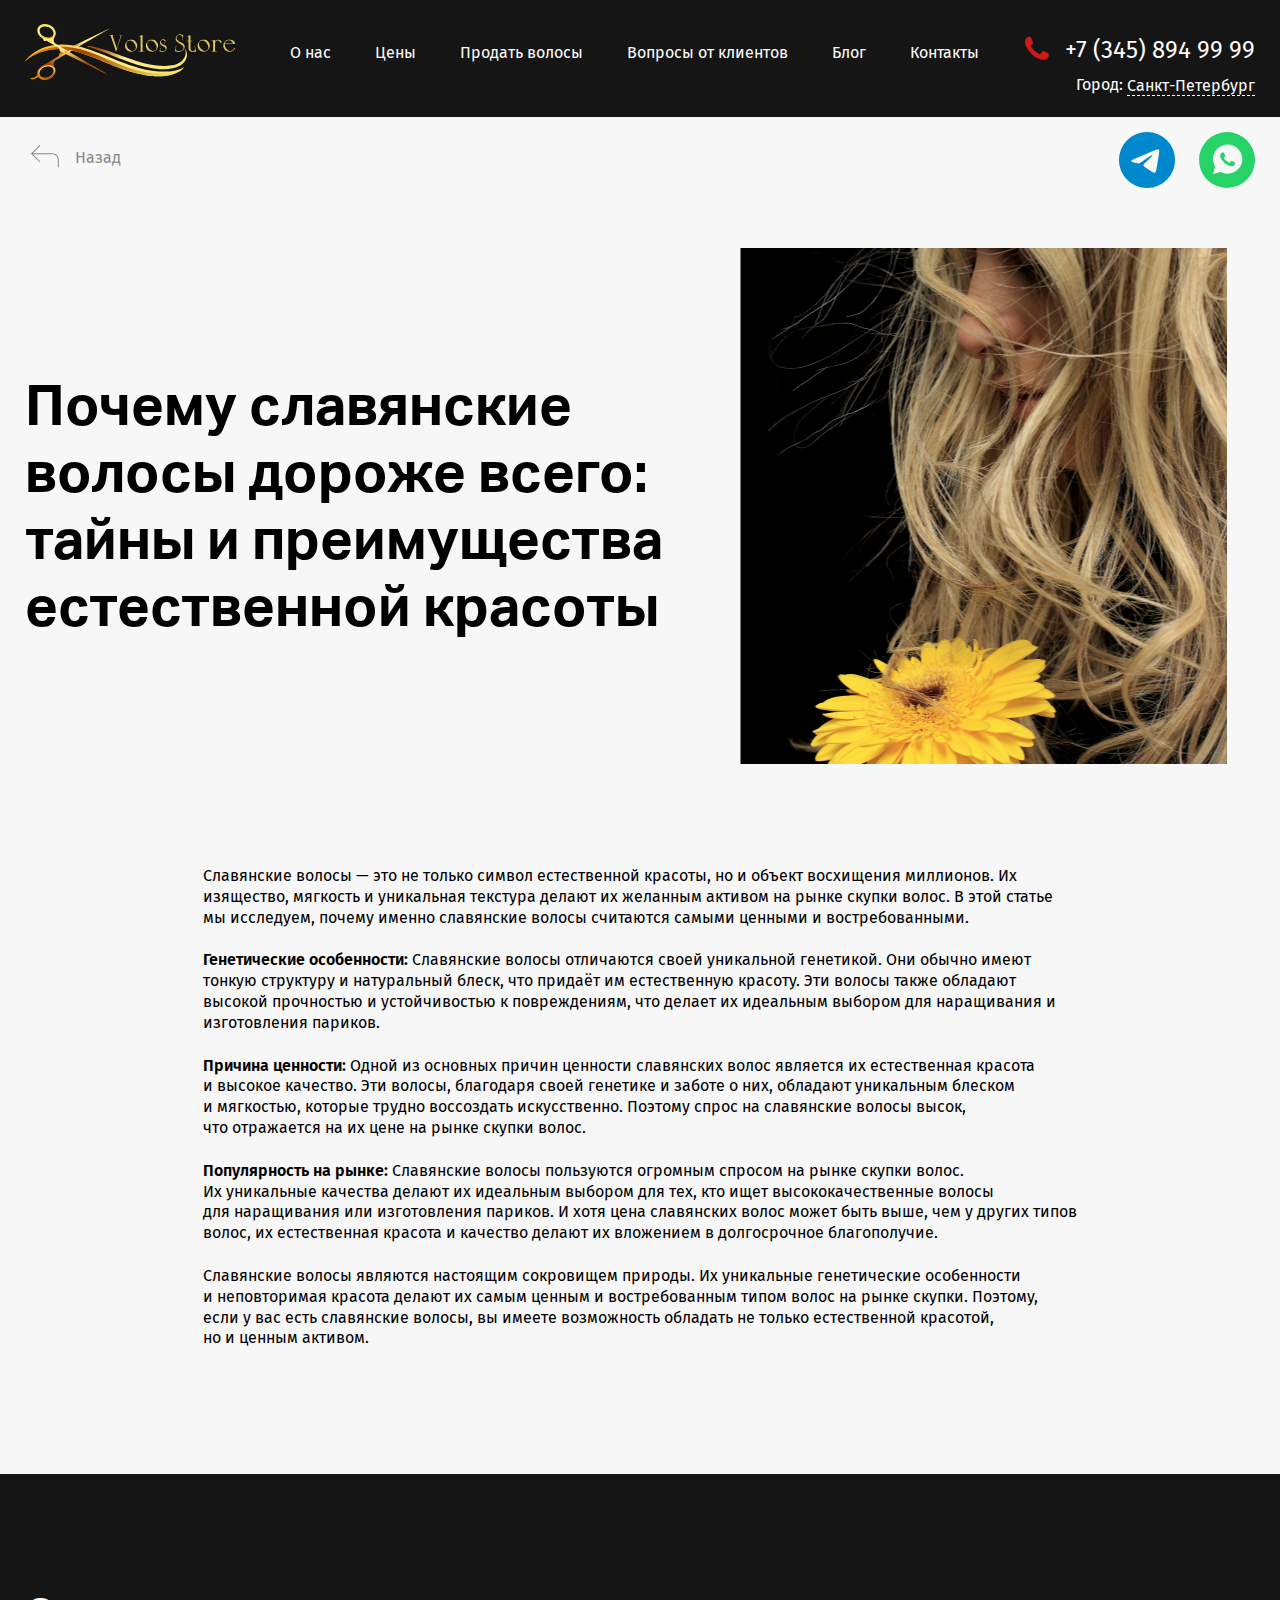
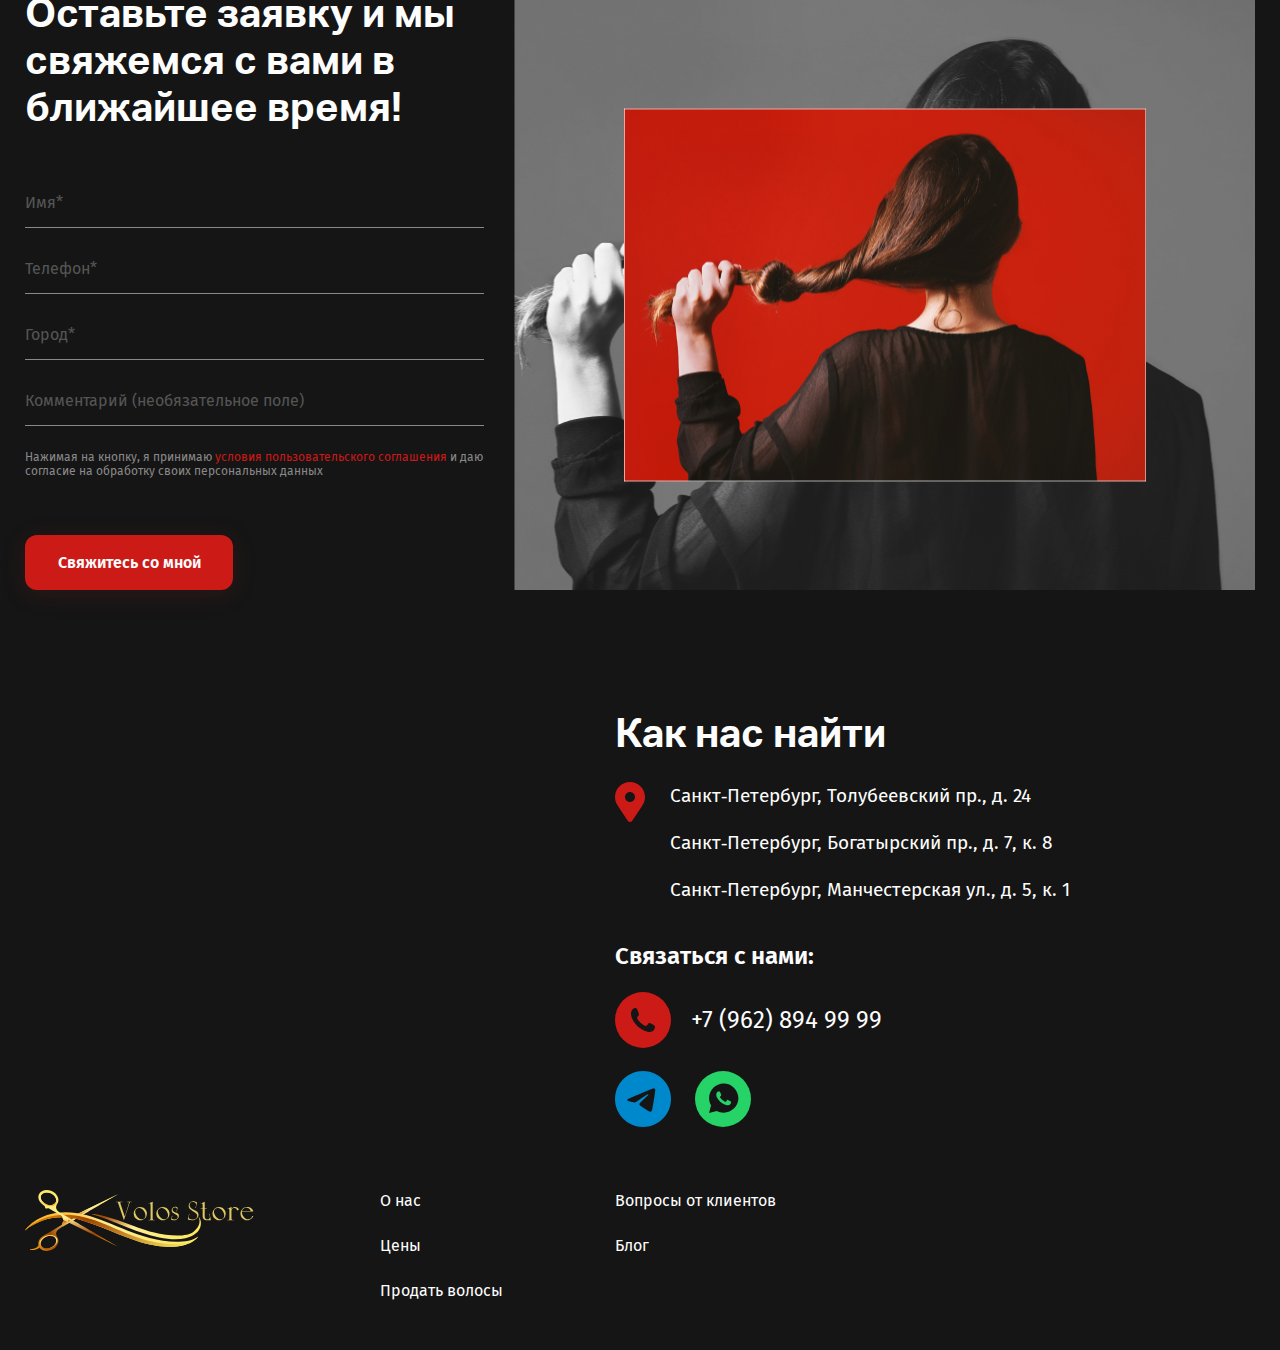
==== commit 3b62c9ee: "Add files via upload" ====
--- a/single.html
+++ b/single.html
@@ -34,6 +34,11 @@
 							<li><a href="#">Контакты</a></li>
 						</ul>
 					</div>
+					<button type="button" class="respmenubtn">
+						<span></span>
+						<span></span>
+						<span></span>
+					</button>
 				</div>
 				<div class="right">
 					<div class="box_right">
--- a/style.css
+++ b/style.css
@@ -286,6 +286,11 @@
     text-align: left;
 }
 
+.z_2 {
+    position: relative;
+    z-index: 2;
+}
+
 /*-------------------------------------------*/
 /* ----- HEADER ------ */
 /*-------------------------------------------*/
@@ -294,8 +299,8 @@
     width: 100%;
     padding: 14px 0 11px 0;
     background: #151515;
-/*    position: fixed;*/
-    position: absolute;
+    position: fixed;
+/*    position: absolute;*/
     top: 0;
     left: 0;
     z-index: 3;
@@ -482,8 +487,6 @@
 .city_link:hover {
     border-bottom: 1px dashed transparent;
 }
-
-
 
 /* ----- Responsive Menu Button ------ */
 
@@ -496,7 +499,7 @@
     background: transparent;
     cursor: pointer;
     position: relative;
-    top: 12px;
+    top: 3px;
     z-index: 11;
     border: 1px solid transparent;
     margin-left: 10px;
@@ -506,7 +509,7 @@
     display: block;
     width: 24px;
     height: 2px;
-    background: #1565C0;
+    background: #fff;
     border-radius: 2px;
     -webkit-border-radius: 2px;
     margin: 0 auto 6px auto;
@@ -680,10 +683,6 @@
 
 .h1_wrapp {
     padding: 15px 0 15px 0;
-}
-
-.h1_wrapp h1 {
-
 }
 
 .h1_wrapp h1 span {
@@ -872,10 +871,6 @@
     color: #FDFDFD;
 }
 
-.article_2 ul {
-
-}
-
 .article_2 ul li {
     display: block;
     position: relative;
@@ -940,14 +935,6 @@
     padding: 106px 0 104px 0;
 }
 
-.h2_wrapp {
-
-}
-
-.h2_wrapp h2 {
-
-}
-
 .gallery {
     display: flex;
     flex-wrap: wrap;
@@ -957,6 +944,13 @@
 .gal_item {
     width: calc(25% - 30px);
     margin: 12px 15px;
+    overflow: hidden;
+}
+
+.gal_item img {
+    display: block;
+    width: 100%;
+    height: auto;
 }
 
 .moved_line_wrapp {
@@ -1003,10 +997,6 @@
 
 /*-- Section 3 - Main Page --*/
 
-.sect_3_mp {
-
-}
-
 .grey_bg {
     background-color: #F7F7F7;
 }
@@ -1036,10 +1026,6 @@
     color: #272727;
 }
 
-.thumb_2 ul {
-
-}
-
 .thumb_2 ul li {
     margin: 20px 0;
     display: block;
@@ -1062,10 +1048,6 @@
     border-radius: 50%;
 }
 
-.thumb_2 {
-
-}
-
 .thumb_2 img {
     display: block;
     width: auto;
@@ -1094,10 +1076,6 @@
 
 .article_3 > .right {
     width: 651px;
-}
-
-.article_3 {
-
 }
 
 .article_3 h2 {
@@ -1231,10 +1209,6 @@
 
 /*-- Section 5 - Main Page --*/
 
-.sect_5_mp {
-
-}
-
 .article_4 {
     display: flex;
     flex-wrap: wrap;
@@ -1282,10 +1256,6 @@
     left: 50%;
     transform: translate(-50%, -50%);
     z-index: 2;
-}
-
-.article_4_descript {
-
 }
 
 .article_4_descript h2 {
@@ -1313,18 +1283,6 @@
 
 /*-- Section 6 - Main Page --*/
 
-.sect_6_mp {
-
-}
-
-.h2_wrapp {
-
-}
-
-.h2_wrapp.black {
-
-}
-
 .h2_wrapp.black h2 {
     font-weight: 700;
     font-size: 40px;
@@ -1340,7 +1298,7 @@
 
 .thumb_3 {
     width: calc(25% - 30px);
-    height: 154px;
+    min-height: 154px;
     margin: 15px;
     padding: 20px 25px 10px 25px;
     background: #FDFDFD;
@@ -1386,10 +1344,6 @@
 
 /*-- Section 7 - Main Page --*/
 
-.sect_7_mp {
-
-}
-
 .shape_2 {
     position: absolute;
     bottom: 0;
@@ -1432,10 +1386,6 @@
     padding: 10px 10px 10px 10px;
 }
 
-.num {
-
-}
-
 .table_2 h3 {
     font-weight: 700;
     font-size: 32px;
@@ -1476,10 +1426,6 @@
     padding: 39px 0 46px 0;
 }
 
-.faq_wrapp .h2_wrapp {
-
-}
-
 .faqs {
     padding: 28px 0 28px 0;
 }
@@ -1490,6 +1436,7 @@
 }
 
 .faq_item_title {
+    padding-right: 40px;
     position: relative;
     cursor: pointer;
 }
@@ -1551,10 +1498,6 @@
     color: #151515;
 }
 
-.dr_title {
-
-}
-
 .dr_content {
     display: none;
 }
@@ -1562,10 +1505,6 @@
 /*-- /Section 7 - Main Page --*/
 
 /*-- Section 8 - Main Page --*/
-
-.sect_8_mp {
-
-}
 
 .slider_header {
     display: flex;
@@ -1602,14 +1541,6 @@
     font-size: 32px;
     line-height: 38px;
     color: #272727;
-}
-
-#curSl {
-
-}
-
-#slLenght {
-
 }
 
 .slider {
@@ -1760,10 +1691,6 @@
     padding: 76px 0 40px 0;
 }
 
-.black_bg {
-
-}
-
 .contacts_templ {
     display: flex;
     flex-wrap: wrap;
@@ -1793,10 +1720,6 @@
 
 .form .input_wrapp {
     margin-top: 16px;
-}
-
-.input_wrapp {
-
 }
 
 .input_wrapp input {
@@ -1864,10 +1787,6 @@
     padding: 33px 0 10px 0;
 }
 
-.submit_wrapp .red_pill {
-
-}
-
 .img_box_4 {
     width: 100%;
     height: 590px;
@@ -1904,10 +1823,6 @@
 /*-- /Section 9 - Main Page --*/
 
 /*-- Section 10 - Main Page --*/
-
-.sect_10_mp {
-
-}
 
 .contacts_article {
     display: flex;
@@ -1932,14 +1847,7 @@
 
 #map {
     height: 465px;
-}
-
-.contacts_article {
-
-}
-
-.contacts_article .h2_wrapp {
-
+    border-radius: 12px;
 }
 
 .contacts_article .h2_wrapp h2 {
@@ -1964,10 +1872,6 @@
     font-size: 24px;
     line-height: 29px;
     color: #FDFDFD;
-}
-
-.contacts_links {
-
 }
 
 .contacts_links h3 {
@@ -2077,8 +1981,6 @@
 
 .single_article > .right {
     width: 515px;
-/*    display: flex;
-    justify-content: flex-end;*/
 }
 
 .single_article h2 {
@@ -2123,17 +2025,12 @@
     font-weight: 600;
 }
 
-
 /*-- /Section 1 - Single Page --*/
 
 
 /*-------------------------------------------*/
 /* ----- FOOTER ------ */
 /*-------------------------------------------*/
-
-footer {
-
-}
 
 .footer_section {
     background: #151515;
@@ -2211,4 +2108,4 @@
 .footer_nav li a.active,
 .footer_nav li a:hover {
     color: #CF1817;
-}
+}--- a/responsive.css
+++ b/responsive.css
@@ -1,12 +1,1285 @@
+@media only screen and (max-width: 1400px) {
+
+/*-- Section 1 - Main Page --*/
+
+h1 {
+    font-size: 41px;
+}
+
+.h1_wrapp {
+    padding: 8px 0 9px 0;
+}
+
+.h3_wrapp {
+    padding: 5px 0;
+}
+
+.h3_wrapp h3 {
+    font-size: 32px;
+}
+
+.article_descript {
+    padding: 20px 0 30px 0;
+}
+
+.article_descript .red_pill {
+    margin: 22px 0 15px 0;
+}
+
+/*-- /Section 1 - Main Page --*/
+
+/*-- Section 10 - Main Page --*/
+
+.contact_thumb {
+    margin: 15px 0 15px 0;
+}
+
+.contact_thumb p {
+    font-size: 19px;
+    line-height: 23px;
+}
+
+.map_box {
+    height: 410px;
+}
+
+#map {
+    height: 410px;
+}
+
+/*-- /Section 10 - Main Page --*/
+
+}
+
 @media only screen and (max-width: 1240px) {
 
-
-
-}
-
-@media only screen and (min-width: 768px) {
-
-#resp_nav {
+.wrapper {
+    padding-top: 100px;
+}
+
+h2 {
+    font-size: 42px;
+    line-height: 53px;
+}
+
+/*-- Header --*/
+
+#header {
+    padding: 5px 0 5px 0;
+}
+
+.header_site > .left {
+    width: 190px;
+}
+
+.header_site > .center {
+    width: calc(100% - 400px);
+    padding: 10px 15px 10px 15px;
+}
+
+.header_site > .right {
+    width: 210px;
+}
+
+.tel_link {
+    font-size: 20px;
+    line-height: 27px;
+}
+
+.resp_nav li {
+    padding: 0 5px;
+}
+
+.resp_nav li a {
+    font-size: 14px;
+}
+
+/*-- /Header --*/
+
+/*-- Section 2 - Main Page --*/
+
+.thumbnails {
+    margin: 34px auto 38px auto;
+    max-width: 900px;
+}
+
+.thumb {
+    width: calc(50% - 20px);
+    max-width: calc(50% - 20px);
+    margin: 10px;
+}
+
+.article_2 > .left {
+    width: calc(100% - 450px);
+}
+
+.article_2 > .right {
+    width: 450px;
+}
+
+.article_2  .img_box {
+    width: 100%;
+    height: 470px;
+    position: relative;
+    overflow: hidden;
+}
+
+.article_2 .img_box img:nth-child(2) {
+    max-width: 67%;
+    max-height: 67%;
+}
+
+.article_2 h2 {
+    padding: 0 0 17px 0;
+}
+
+.article_2 ul li {
+    margin: 10px 0;
+}
+
+/*-- /Section 2 - Main Page --*/
+
+/*-- Section 3 - Main Page --*/
+
+.thumb_2 {
+    min-height: 270px;
+    padding: 21px 20px 10px 20px;
+}
+
+.thumb_2 h3 {
+    font-size: 28px;
+    line-height: 39px;
+}
+
+.thumb_2 ul li {
+    margin: 11px 0;
+}
+
+/*-- /Section 3 - Main Page --*/
+
+/*-- Section 4 - Main Page --*/
+
+.article_3 > .left {
+    width: calc(100% - 450px);
+}
+
+.article_3 > .right {
+    width: 450px;
+}
+
+.article_3 .img_box_2 {
+    width: 100%;
+    height: 470px;
+    position: relative;
+    overflow: hidden;
+}
+
+.article_3 .img_box_2 img:nth-child(2) {
+    max-width: 67%;
+    max-height: 67%;
+}
+
+.table_price .table_row > div:nth-child(1) p {
+    font-size: 19px;
+    line-height: 24px;
+}
+
+.table_price .table_row > div:nth-child(2) p {
+    font-size: 19px;
+    line-height: 24px;
+}
+
+.article_3 h2 {
+    padding: 6px 0 12px 0;
+    font-size: 33px;
+    line-height: 40px;
+}
+
+.article_3 h3 {
+    padding: 13px 0;
+    font-size: 21px;
+    line-height: 26px;
+}
+
+.important_box {
+    margin: 18px 0;
+}
+
+.important_box p {
+    font-size: 20px;
+    line-height: 27px;
+}
+
+.article_3 .img_box_2 {
+    height: 422px;
+}
+
+/*-- /Section 4 - Main Page --*/
+
+/*-- Section 5 - Main Page --*/
+
+.article_4 > .left {
+    width: 450px;
+}
+
+.article_4 > .right {
+    width: calc(100% - 450px);
+}
+
+.article_4 .img_box_3 {
+    width: 100%;
+    height: 470px;
+    position: relative;
+    overflow: hidden;
+}
+
+.article_4 .img_box_3 img:nth-child(2) {
+    max-width: 67%;
+    max-height: 67%;
+}
+
+.article_4 h2 {
+    padding: 6px 0 12px 0;
+    font-size: 33px;
+    line-height: 40px;
+}
+
+/*-- /Section 5 - Main Page --*/
+
+/*-- Section 6 - Main Page --*/
+
+.thumbnails_3 {
+    margin: 10px -10px;
+}
+
+.thumb_3 {
+    width: calc(50% - 20px);
+    max-width: calc(50% - 20px);
+    margin: 10px;
+}
+
+/*-- /Section 6 - Main Page --*/
+
+/*-- Section 9 - Main Page --*/
+
+.contacts_templ > .left {
+    width: calc(100% - 500px);
+}
+
+.contacts_templ > .right {
+    width: 500px;
+}
+
+.img_box_4 {
+    height: 546px;
+}
+
+.img_box_4 img:nth-child(2) {
+    max-width: 67%;
+    max-height: 67%;
+}
+
+/*-- /Section 9 - Main Page --*/
+
+/*-- Section 10 - Main Page --*/
+
+.contacts_article > .left {
+    width: 500px;
+}
+
+.contacts_article > .right {
+    width: calc(100% - 500px);
+}
+
+/*-- /Section 10 - Main Page --*/
+
+/*-- Section 1 - Single Page --*/
+
+.single_article {
+    padding: 15px 0 15px 0;
+}
+
+.single_article h2 {
+    font-size: 40px;
+}
+
+.img_box_5 {
+    height: 388px;
+}
+
+/*-- /Section 1 - Single Page --*/
+
+}
+
+@media only screen and (max-width: 1024px) {
+
+.wrapper {
+    padding-top: 63px;
+}
+
+/*-- Header --*/
+
+.header_site > .left {
+    width: 135px;
+}
+
+.header_site > .center {
+    width: 50px;
+    padding: 10px 10px 10px 10px;
+}
+
+.header_site > .right {
+    width:  calc(100% - 185px);
+    padding: 5px 0 5px 10px;
+}
+
+.box_right {
+    display: flex;
+    flex-wrap: wrap;
+    justify-content: flex-end;
+    margin: 0 -10px;
+}
+
+.box_right > div {
+    padding: 5px 10px;
+}
+
+.city_link_wrapp {
+    margin-top: 8px;
+}
+
+.respmenubtn {
+    display: block;
+}
+
+#respNav {
+    display: none;
+    position: fixed;
+    top: 63px;
+    left: 0;
+    width: 100%;
+    padding: 0;
+    height: calc(100vh - 64px);
+    z-index: 10;
+    background: #151515;
+}
+
+.resp_nav {
+    display: block;
+    padding: 30px 0;
+}
+
+.resp_nav li {
+    width: 100%;
+    text-align: center;
+}
+
+.resp_nav li a {
+    width: 100%;
+    font-size: 22px;
+    line-height: 37px;
+
+}
+
+/*-- /Header --*/
+
+/*-- Section 1 - Main Page --*/
+
+h1 {
+    font-size: 30px;
+}
+
+.h3_wrapp h3 {
+    font-size: 25px;
+}
+
+.article_descript .red_pill {
+    margin: 15px 0 10px 0;
+}
+
+.present {
+    margin: 14px 0 0 0;
+    font-size: 18px;
+}
+
+/*-- /Section 1 - Main Page --*/
+
+/*-- Section 2 - Main Page --*/
+
+h2 {
+    font-size: 37px;
+    line-height: 47px;
+}
+
+.article_2 > .left {
+    width: calc(100% - 350px);
+    padding: 0px 20px 0 0;
+}
+
+.article_2 > .right {
+    width: 350px;
+}
+
+.article_2 .img_box {
+    height: 370px;
+}
+
+.article_2 p {
+    padding: 14px 0 10px 0;
+    font-size: 14px;
+}
+
+.article_2 h2 {
+    padding: 0 0 5px 0;
+}
+
+.article_2 ul li {
+    margin: 10px 0;
+    font-size: 14px;
+}
+
+/*-- /Section 2 - Main Page --*/
+
+/*-- Section 3 - Main Page --*/
+
+.thumb_2 {
+    min-height: 230px;
+}
+
+.thumb_2 h3 {
+    padding: 2px 0;
+    font-size: 23px;
+    line-height: 37px;
+}
+
+.thumb_2 ul li {
+    margin: 3px 0;
+    padding-left: 18px;
+    font-size: 15px;
+}
+
+/*-- /Section 3 - Main Page --*/
+
+/*-- Section 7 - Main Page --*/
+
+.table_2_row {
+    padding: 10px 20px 10px 20px;
+}
+
+.table_2 h3 {
+    font-size: 28px;
+    line-height: 34px;
+}
+
+/*-- /Section 7 - Main Page --*/
+
+/*-- Section 9 - Main Page --*/
+
+.sect_9_mp {
+    padding: 26px 0 20px 0;
+}
+
+.contacts_templ > .left {
+    width: calc(100% - 400px);
+}
+
+.contacts_templ > .right {
+    width: 400px;
+}
+
+.contacts_templ h2 {
+    font-size: 32px;
+    line-height: 36px;
+}
+
+.form {
+    padding: 10px 0 12px 0;
+}
+
+.submit_wrapp {
+    padding: 10px 0 10px 0;
+}
+
+.img_box_4 {
+    height: 498px;
+}
+
+/*-- /Section 9 - Main Page --*/
+
+/*-- Section 1 - Single Page --*/
+
+.single_article h2 {
+    font-size: 32px;
+}
+
+/*-- /Section 1 - Single Page --*/
+
+}
+
+@media only screen and (max-width: 900px) {
+
+/*-- Section 2 - Main Page --*/
+
+.article_2 > .left {
+    width: calc(100% - 270px);
+}
+
+.article_2 > .right {
+    width: 270px;
+}
+
+.article_2 .img_box {
+    height: 270px;
+}
+
+.article_2 ul li {
+    margin: 5px 0;
+}
+
+.article_2 p {
+    padding: 5px 0 5px 0;
+}
+
+/*-- /Section 2 - Main Page --*/
+
+/*-- Section 4 - Main Page --*/
+
+.article_3 > .left {
+    width: calc(100% - 330px);
+}
+
+.article_3 > .right {
+    width: 330px;
+}
+
+.article_3 .img_box {
+    height: 270px;
+}
+
+.important_box {
+    padding: 5px 5px 5px 62px;
+}
+
+/*-- /Section 4 - Main Page --*/
+
+/*-- Section 5 - Main Page --*/
+
+.article_4 {
+    padding: 48px 0 58px 0;
+}
+
+.article_4 > .left {
+    width: 360px;
+}
+
+.article_4 > .right {
+    width: calc(100% - 360px);
+}
+
+/*-- /Section 5 - Main Page --*/
+
+/*-- Section 7 - Main Page --*/
+
+.table_2_row {
+    padding: 10px 0 10px 0;
+}
+
+.table_2_row p {
+    font-size: 14px;
+}
+
+.table_2_row p.num {
+    font-size: 30px;
+    line-height: 40px;
+}
+
+.table_2_row > div:nth-child(3) p {
+    padding: 9px 0 10px 0;
+}
+
+.shape_2 {
+    display: none;
+}
+
+.table_2 h3 {
+    font-size: 22px;
+    line-height: 29px;
+}
+
+/*-- /Section 7 - Main Page --*/
+
+/*-- Section 8 - Main Page --*/
+
+.slide {
+    padding: 20px 8px 30px 8px;
+}
+
+.news_thumb {
+    width: 300px;
+    padding: 10px 10px 20px 10px;
+}
+
+.news_thumb .news_img_box {
+    height: 178px;
+}
+
+.news_thumb h3 {
+    padding: 6px 0;
+}
+
+.news_thumb p {
+    padding: 7px 0;
+    font-size: 14px;
+}
+
+.news_thumb .transparent_pill {
+    margin-top: 2px;
+}
+
+/*-- /Section 8 - Main Page --*/
+
+/*-- Section 9 - Main Page --*/
+
+.contacts_templ > .left {
+    width: calc(100% - 300px);
+}
+
+.contacts_templ > .right {
+    width: 300px;
+}
+
+/*-- /Section 9 - Main Page --*/
+
+/*-- Section 10 - Main Page --*/
+
+.contacts_article > .left {
+    width: 350px;
+}
+
+.contacts_article > .right {
+    width: calc(100% - 350px);
+}
+
+.contact_thumb p {
+    padding: 7px 0;
+}
+
+/*-- /Section 10 - Main Page --*/
+
+/*-- Section 1 - Single Page --*/
+
+.single_article > .left {
+    width: 100%;
+    padding-right: 0;
+    order: 2;
+}
+
+.single_article > .right {
+    max-width: 515px;
+    width: 100%;
+    margin: 0 auto;
+    order: 1;
+    padding-bottom: 20px;
+}
+
+.single_article_text {
+    padding: 9px 0 20px 0;
+}
+
+/*-- /Section 1 - Single Page --*/
+
+/*-- Footer --*/
+
+.footer_templ > div:nth-child(1) {
+    width: 250px;
+}
+
+.footer_templ > div:nth-child(2) {
+    width: calc(100% - 250px);
+}
+
+.footer_nav {
+    width: 180px;
+}
+
+/*-- /Footer --*/
+
+}
+
+@media only screen and (max-width: 768px) {
+
+/*-- Section 1 - Main Page --*/
+
+h1 {
+    font-size: 24px;
+}
+
+.h3_wrapp h3 {
+    font-size: 21px;
+}
+
+.article_descript {
+    padding: 5px 0 10px 0;
+}
+
+.article_descript .red_pill {
+    margin: 10px 0 5px 0;
+}
+
+.present {
+    margin: 9px 0 0 0;
+    font-size: 18px;
+}
+
+/*-- /Section 1 - Main Page --*/    
+
+/*-- Section 2 - Main Page --*/
+
+.article_2 > .left {
+    width: 100%;
+    order: 2;
+}
+
+.article_2 > .right {
+    width: 350px;
+    order: 1;
+    margin: 20px auto;
+}
+
+.article_2  .img_box {
+    height: 370px;
+}
+
+.article_2 h2 br {
+    display: none;
+}
+
+/*-- /Section 2 - Main Page --*/
+
+/*-- Section 4 - Main Page --*/
+
+.article_3 > .left {
+    width: 100%;
+    order: 2;
+    padding-right: 0;
+}
+
+.article_3 > .right {
+    width: 350px;
+    order: 1;
+    margin: 20px auto;
+}
+
+.article_3  .img_box {
+    height: 350px;
+}
+
+.article_3 h2 br {
+    display: none;
+}
+
+.article_3 h2 {
+    padding: 6px 0 12px 0;
+    font-size: 28px;
+    line-height: 38px;
+}
+
+.article_3 h3 {
+    padding: 4px 0;
+    font-size: 18px;
+    line-height: 21px;
+}
+
+.important_box p {
+    font-size: 18px;
+    line-height: 23px;
+}
+
+.important_box:before {
+    width: 56px;
+    height: 56px;
+    top: 2px;
+    left: 0;
+}
+
+.table_price .table_row {
+    padding: 0;
+}
+
+.table_price .table_row > div:nth-child(1) p:before {
+    width: 8px;
+    height: 8px;
+    top: 8px;
+}
+
+.table_price .table_row > div:nth-child(1) p {
+    font-size: 17px;
+    line-height: 24px;
+}
+
+.table_price .table_row > div:nth-child(2) p {
+    font-size: 17px;
+    line-height: 24px;
+}
+
+/*-- /Section 4 - Main Page --*/
+
+/*-- Section 5 - Main Page --*/
+
+.article_4 {
+    padding: 10px 0 20px 0;
+}
+
+.article_4 > .left {
+    width: 360px;
+    margin: 20px auto;
+}
+
+.article_4 > .right {
+    width: 100%;
+    padding-left: 0;
+}
+
+.article_4 h2 {
+    padding: 6px 0 12px 0;
+    font-size: 28px;
+    line-height: 38px;
+}
+
+.article_4_descript p {
+    padding: 10px 0;
+    font-size: 16px;
+    line-height: 130%;
+}
+
+.article_4 .img_box_3 {
+    height: 332px;
+}
+
+/*-- /Section 5 - Main Page --*/
+
+/*-- Section 6 - Main Page --*/
+
+.h2_wrapp.black h2 {
+    font-size: 28px;
+    line-height: 38px;
+}
+
+.table_2 {
+    margin: 38px 0 18px 0;
+}
+
+/*-- /Section 6 - Main Page --*/
+
+/*-- Section 7 - Main Page --*/
+
+.faq_wrapp {
+    padding: 16px 0 12px 0;
+}
+
+.faqs {
+    padding: 10px 0 19px 0;
+}
+
+.faq_item {
+    padding: 15px 0 15px 0;
+}
+
+.faq_item_title h3 {
+    font-size: 19px;
+    line-height: 23px;
+}
+
+/*-- /Section 7 - Main Page --*/
+
+/*-- Section 8 - Main Page --*/
+
+.slider_header > div:nth-child(1) {
+    width: calc(100% - 200px);
+    padding: 0 5px 0 0;
+}
+
+.slider_header > div:nth-child(2) {
+    width: 200px;
+    padding: 0 0 0 5px;
+}
+
+.slider_nums .prev_arrow {
+    margin-right: 7px;
+}
+
+.slider_nums .next_arrow {
+    margin-left: 0;
+}
+
+.slider_nums p {
+    font-size: 23px;
+    line-height: 38px;
+}
+
+.slider {
+    margin: 14px -14px 11px -14px;
+}
+
+.slider_header h2 {
+    font-size: 28px;
+    line-height: 38px;
+}
+
+/*-- /Section 8 - Main Page --*/
+
+/*-- Section 9 - Main Page --*/
+
+.contacts_templ {
+    padding: 26px 0 25px 0;
+}
+
+.contacts_templ > .left {
+    width: 100%;
+    padding: 0;
+    order: 2;
+}
+
+.contacts_templ > .right {
+    width: 300px;
+    margin: 0 auto 20px auto;
+    order: 1;
+}
+
+.contacts_templ h2 {
+    font-size: 28px;
+    line-height: 33px;
+}
+
+.img_box_4 {
+    height: 250px;
+}
+
+/*-- /Section 9 - Main Page --*/
+
+/*-- Section 10 - Main Page --*/
+
+.contacts_article > .left {
+    width: 100%;
+    padding: 0;
+    order: 2;
+}
+
+.contacts_article > .right {
+    width: 100%;
+    padding-bottom: 20px;
+    order: 1;
+}
+
+.contacts_article .h2_wrapp h2 {
+    font-size: 28px;
+    line-height: 28px;
+}
+
+/*-- /Section 10 - Main Page --*/
+
+/*-- Footer --*/
+
+.footer_templ > div:nth-child(1) {
+    width: 170px;
+}
+
+.footer_templ > div:nth-child(2) {
+    width: calc(100% - 170px);
+}
+
+.footer_nav {
+    width: 165px;
+}
+
+/*-- /Footer --*/
+
+}
+
+@media only screen and (max-width: 700px) {
+
+/*-- Header --*/
+
+.box_right {
+    margin: 0 -5px;
+}
+
+.box_right > div {
+    padding: 5px 5px;
+}
+
+.tel_link {
+    font-size: 0;
+    line-height: 0;
+}
+
+/*-- /Header --*/
+
+/*-- Section 3 - Main Page --*/
+
+.thumb_2 {
+    width: 50%;
+}
+
+/*-- /Section 3 - Main Page --*/
+
+}
+
+@media only screen and (max-width: 600px) {
+
+h2 {
+    font-size: 28px;
+    line-height: 38px;
+}
+
+/*-- Section 1 - Main Page --*/
+
+.sect_1_mp {
+    position: relative;
+}
+
+.sect_1_mp:before {
+    display: block;
+    content: "";
+    width: 100%;
+    height: 100%;
+    position: absolute;
+    top:0;
+    left: 0;
+    background: rgba(255, 255, 255, .4);
+    z-index: 2;
+}
+
+.promo_img {
+    width: 100%;
+    height: 100%;
+}
+
+.right_descript {
+    width: 100%;
+    padding-left: 0;
+    position: relative;
+    z-index: 3;
+}
+
+.thumb {
+    width: 100%;
+    max-width: 100%;
+    margin: 5px;
+}
+
+.gallery_wrapp {
+    padding: 30px 0 27px 0;
+}
+
+.gallery {
+    margin: 15px -5px;
+}
+
+.gal_item {
+    width: calc(25% - 10px);
+    margin: 5px 5px;
+}
+
+.moved_line {
+    height: 40px;
+}
+
+.moved_line_wrapp:before {
+    height: 40px;
+    top: -17px;
+    left: -27%;
+    transform: rotate(11deg);
+}
+
+.moved_line p {
+    padding: 0 25px;
+    font-size: 16px;
+    line-height: 40px;
+}
+
+/*-- /Section 2 - Main Page --*/
+
+/*-- Section 6 - Main Page --*/
+
+.thumbnails_3 {
+    margin: 10px 0;
+}
+
+.thumb_3 {
+    width: 100%;
+    max-width: 100%;
+    margin: 10px 0;
+}
+
+/*-- /Section 6 - Main Page --*/
+
+/*-- Section 1 - Single Page --*/
+
+.single_article h2 {
+    font-size: 27px;
+}
+
+.img_box_5 {
+    width: 100%;
+}
+
+.single_article_text p {
+    padding: 6px 0;
+}
+
+/*-- /Section 1 - Single Page --*/
+
+/*-- Footer --*/
+
+.footer_templ > div:nth-child(1) {
+    width: 170px;
+    padding: 0;
+    margin: 20px auto;
+}
+
+.footer_templ > div:nth-child(2) {
+    width: 100%;
+    padding: 0;
+}
+
+/*-- /Footer --*/
+
+}
+
+@media only screen and (max-width: 480px) {
+
+.wrapper {
+    padding-top: 58px;
+}
+
+.row,
+.row_2,
+.row_3 {
+    padding: 0 15px;
+}
+
+/*-- Header --*/
+
+.header_site > .left {
+    width: 105px;
+    padding: 9px 0 7px 0;
+}
+
+.header_site > .center {
+    padding: 10px 5px 10px 3px;
+}
+
+.header_site > .right {
+    width: calc(100% - 155px);
+    padding: 5px 0 5px 10px;
+}
+
+.city_link_wrapp {
+    margin-top: -3px;
+    font-size: 13px;
+    line-height: 16px;
+}
+
+.city_link {
+    display: block;
+    width: 85px;
+    overflow: hidden;
+    text-overflow: ellipsis;
+    font-size: 13px;
+    line-height: 16px;
+    white-space: nowrap;
+}
+
+.tel_link svg {
+    margin-right: 5px;
+}
+
+#respNav {
+    top: 58px;
+    height: calc(100vh - 58px);
+}
+
+/*-- /Header --*/
+
+/*-- Section 2 - Main Page --*/
+
+.gal_item {
+    width: calc(33.33% - 10px);
+    margin: 5px 5px;
+}
+
+/*-- /Section 2 - Main Page --*/
+
+/*-- Section 3 - Main Page --*/
+
+.thumbnails_2 {
+    margin: 54px auto 52px auto;
+}
+
+.thumb_2 {
+    width: 100%;
+    min-height: 180px;
+}
+
+/*-- /Section 3 - Main Page --*/
+
+/*-- Section 7 - Main Page --*/
+
+.table_2 {
+    margin: 27px 0 25px 0;
+}
+
+.table_2_row > div:nth-child(1) {
+    width: 50px;
+    padding: 5px 5px 5px 0;
+}
+
+.table_2_row > div:nth-child(2) {
+    width: calc(100% - 50px);
+    padding: 5px 0 5px 5px;
+    text-align: left;
+}
+
+.table_2_row > div:nth-child(3) {
+    width: 100%;
+    padding: 5px 0 5px 55px;
+}
+
+.faq_item_content p {
+    font-size: 14px;
+}
+
+/*-- /Section 7 - Main Page --*/
+
+/*-- Section 8 - Main Page --*/
+
+.slider_header > div:nth-child(1) {
+    width: 100%;
+    padding: 0;
+}
+
+.slider_header > div:nth-child(2) {
+    width: 100%;
+    padding: 10px 0 0 0;
+}
+
+.slide {
+    padding: 12px 8px 30px 8px;
+}
+
+.slider_nums p {
+    font-size: 18px;
+    line-height: 38px;
+}
+
+/*-- /Section 8 - Main Page --*/
+
+}
+
+@media only screen and (min-width: 1025px) {
+
+#respNav {
     display: block !important;
 }
 
